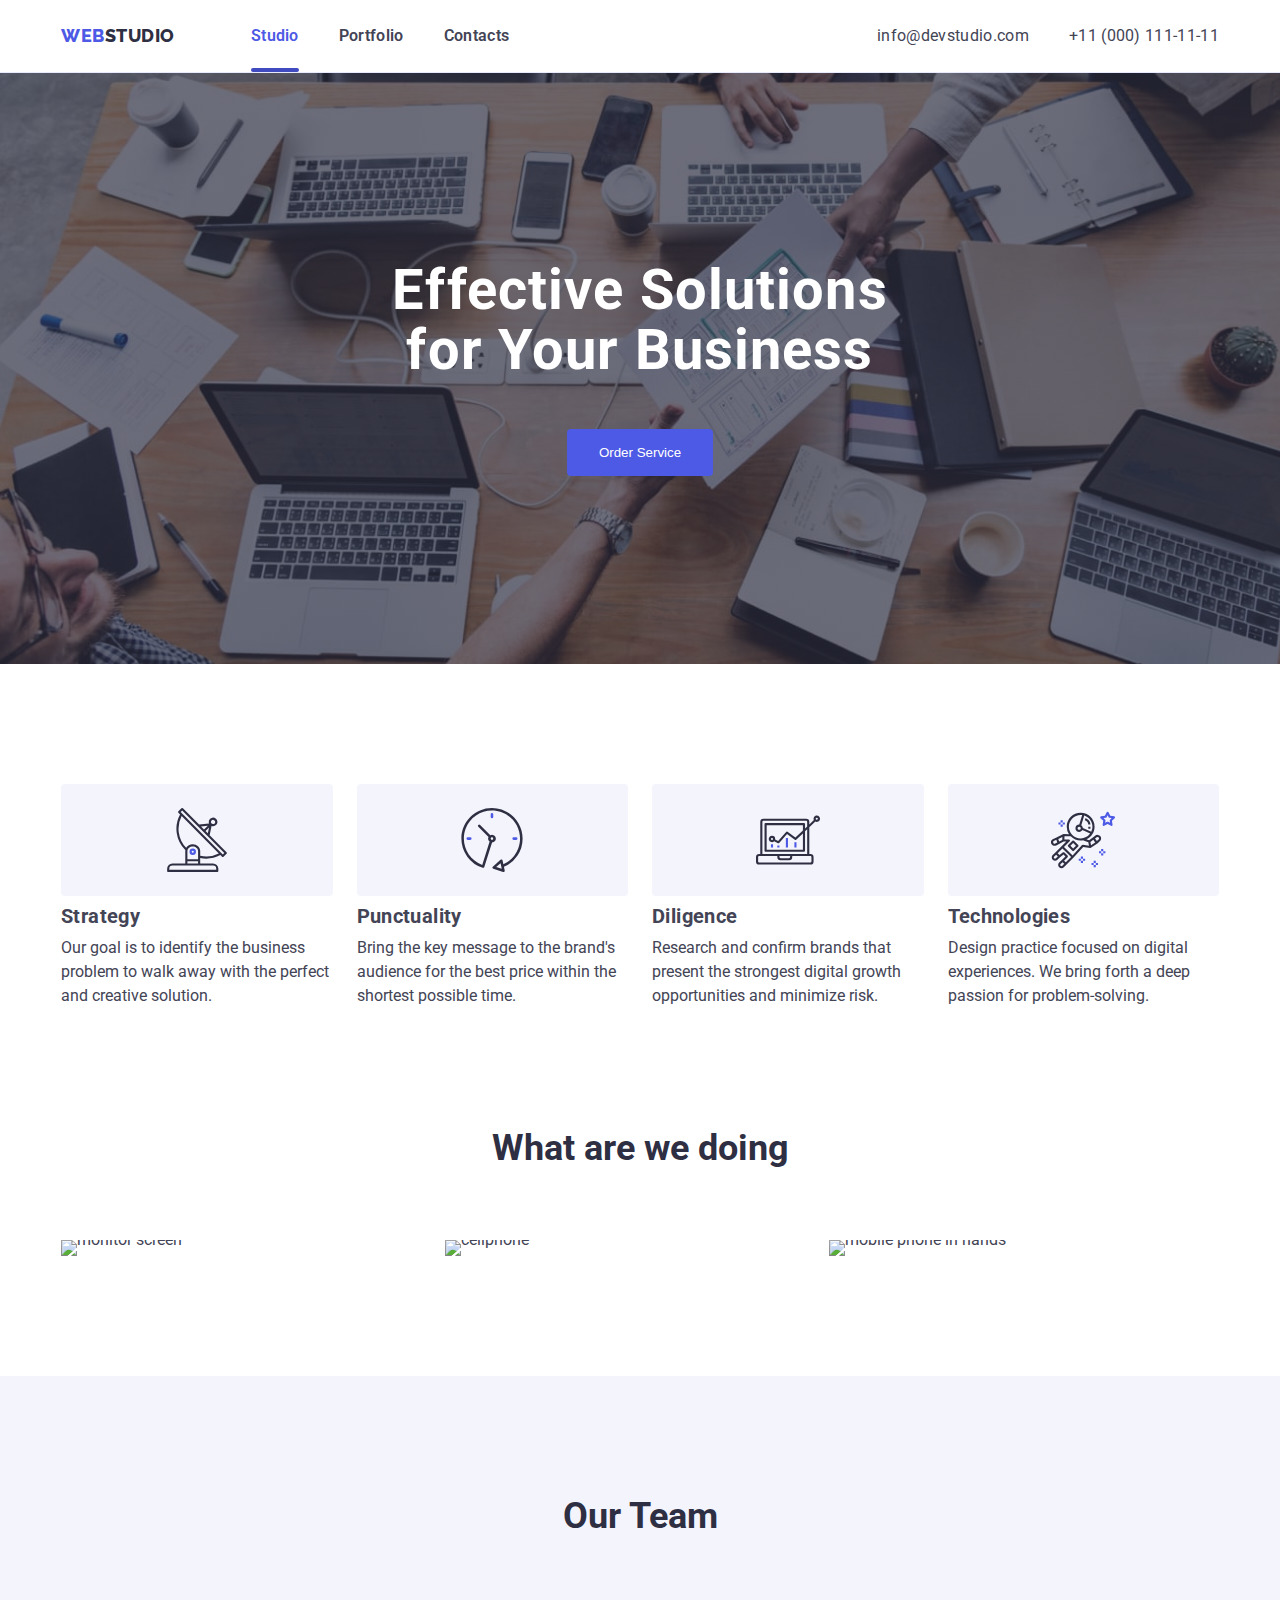
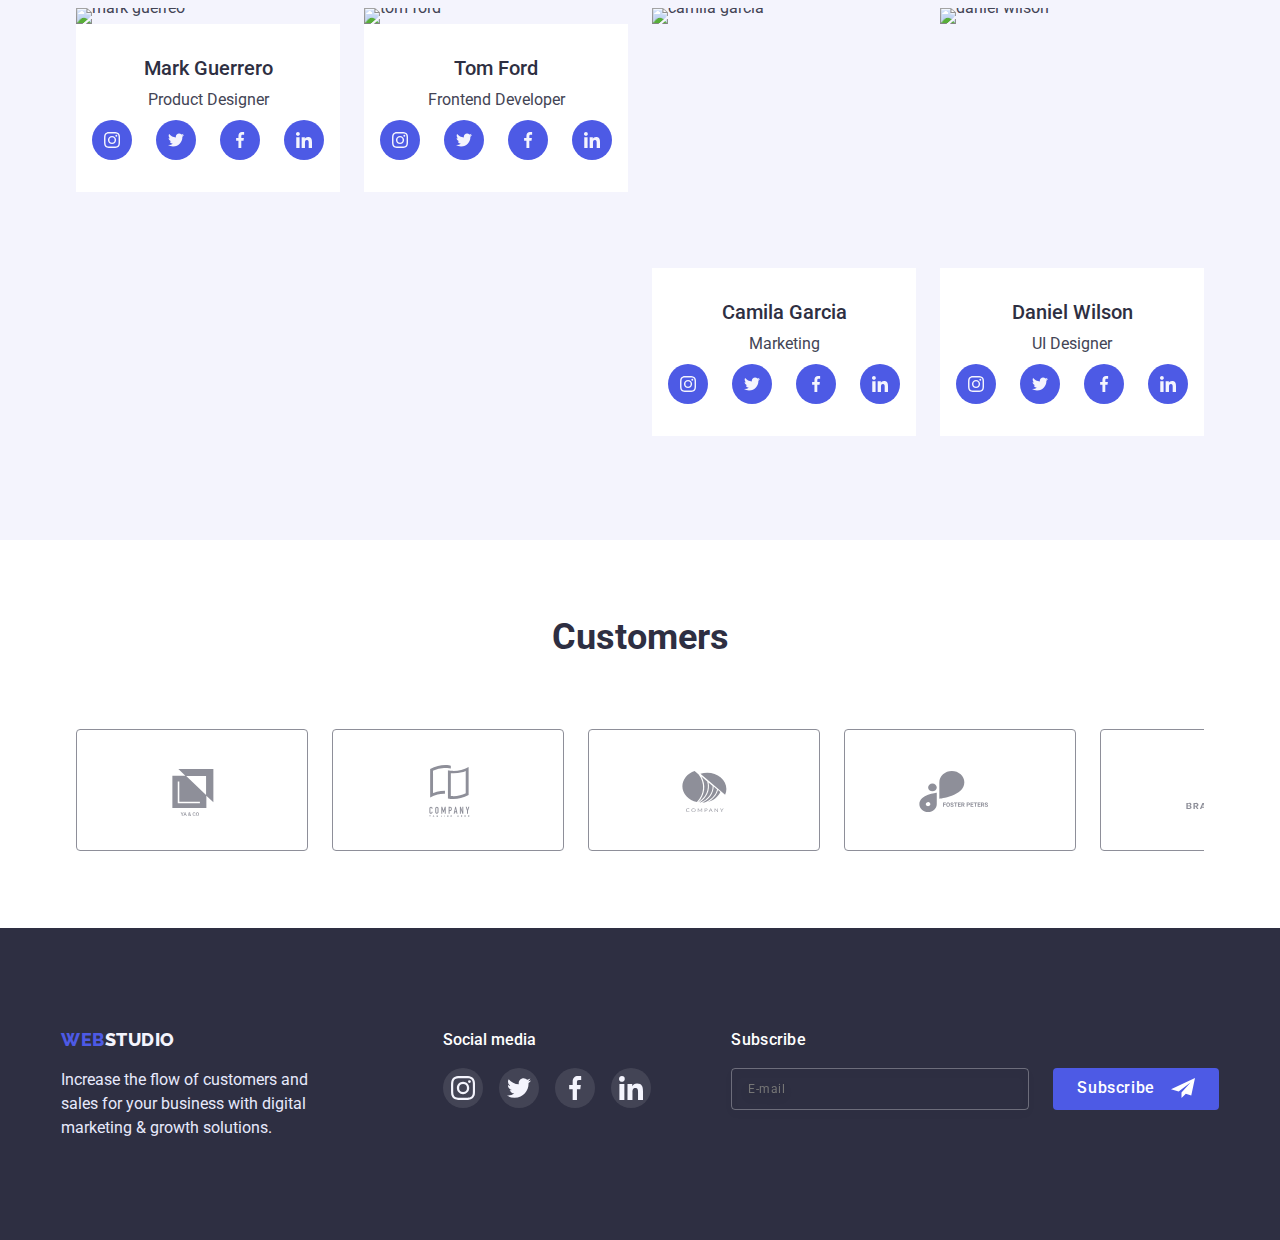
==== index.html @ 22626a11 "update" ====
<!DOCTYPE html>
<html lang="en">
  <head>
    <meta charset="UTF-8" />
    <meta http-equiv="X-UA-Compatible" content="IE=edge" />
    <meta name="viewport" content="width=device-width, initial-scale=1.0" />
    <title>WebStudio</title>
    <link rel="preconnect" href="https://fonts.googleapis.com" />
    <link rel="preconnect" href="https://fonts.gstatic.com" crossorigin />
    <link
      href="https://fonts.googleapis.com/css2?family=Raleway:wght@800&family=Roboto:wght@400;500;700;900&display=swap"
      rel="stylesheet"
    />
    <link
      rel="stylesheet"
      href="https://cdnjs.cloudflare.com/ajax/libs/modern-normalize/1.1.0/modern-normalize.min.css"
      integrity="sha512-wpPYUAdjBVSE4KJnH1VR1HeZfpl1ub8YT/NKx4PuQ5NmX2tKuGu6U/JRp5y+Y8XG2tV+wKQpNHVUX03MfMFn9Q=="
      crossorigin="anonymous"
      referrerpolicy="no-referrer"
    />
    <link rel="stylesheet" href="./css/styles.css" />
  </head>
  <!--head-->
  <body>
    <header class="header">
      <div class="container">
        <div class="header-container">
          <!--Logo-->
          <nav class="header-nav">
            <a class="logo" href="./index.html"
              ><span class="web">Web</span><span class="studio">Studio</span></a
            >
            <ul class="social-links">
              <li>
                <a class="social-link current" href="./index.html">Studio</a>
              </li>
              <li>
                <a class="social-link" href="./portfolio.html">Portfolio</a>
              </li>
              <li><a class="social-link" href="#">Contacts</a></li>
            </ul>
          </nav>
          <address>
            <ul class="contacts">
              <li>
                <a class="mail" href="mailto:info@devstudio.com"
                  >info@devstudio.com</a
                >
              </li>
              <li>
                <a class="phone" href="tel:+110001111111"
                  >+11 (000) 111-11-11</a
                >
              </li>
            </ul>
          </address>
        </div>
      </div>
    </header>
    <main>
      <!--Baner-->
      <section class="section-baner">
        <div class="container">
          <h1 class="name">Effective Solutions for Your Business</h1>
          <button data-modal-open class="button" type="button">
            Order Service
          </button>
        </div>
      </section>
      <!--advantages-->
      <section class="section-paragraph">
        <div class="container">
          <h2 hidden class="strategy">Strategy</h2>
          <ul class="title">
            <li class="description-text">
              <div class="paragraph-visual">
                <svg class="paragraph-icon">
                  <use href="./images/icons.svg#icon-antenna"></use>
                </svg>
              </div>
              <h3 class="description">Strategy</h3>
              <p class="text">
                Our goal is to identify the business problem to walk away with
                the perfect and creative solution.
              </p>
            </li>

            <li class="description-text">
              <div class="paragraph-visual">
                <svg class="paragraph-icon">
                  <use href="./images/icons.svg#icon-clock"></use>
                </svg>
              </div>
              <h3 class="description">Punctuality</h3>
              <p class="text">
                Bring the key message to the brand's audience for the best price
                within the shortest possible time.
              </p>
            </li>
            <li class="description-text">
              <div class="paragraph-visual">
                <svg class="paragraph-icon">
                  <use href="./images/icons.svg#icon-diagram"></use>
                </svg>
              </div>
              <h3 class="description">Diligence</h3>
              <p class="text">
                Research and confirm brands that present the strongest digital
                growth opportunities and minimize risk.
              </p>
            </li>
            <li class="description-text">
              <div class="paragraph-visual">
                <svg class="paragraph-icon">
                  <use href="./images/icons.svg#icon-astronaut"></use>
                </svg>
              </div>
              <h3 class="description">Technologies</h3>
              <p class="text">
                Design practice focused on digital experiences. We bring forth a
                deep passion for problem-solving.
              </p>
            </li>
          </ul>
        </div>
      </section>
      <section class="section-devices">
        <div class="container">
          <h2 class="devices">What are we doing</h2>
          <ul class="photo">
            <li class="photo-devices">
              <img
                class="images"
                src="./images/Monitor.jpg"
                alt="monitor screen"
                width="360"
              />
            </li>
            <li class="photo-devices">
              <img
                class="images"
                src="./images/Smartphone.jpg"
                alt="cellphone"
                width="360"
              />
            </li>
            <li class="photo-devices">
              <img
                class="images"
                src="./images/Smartphonescreen.jpg"
                alt="mobile phone in hands"
                width="360"
              />
            </li>
          </ul>
        </div>
      </section>
      <section class="section-team">
        <div class="container">
          <h2 class="main-team">Our Team</h2>
          <ul class="name-team">
            <li class="dream-team">
              <img
                class="images"
                src="./images/employee1.jpg"
                alt="mark guerreo"
                width="264"
              />
              <div class="image-card">
                <h3 class="team">Mark Guerrero</h3>
                <p class="job-title">Product Designer</p>
                <ul class="social-list">
                  <li class="social-item">
                    <a class="social-link-item" href="#">
                      <svg class="social-icon">
                        <use href="./images/icons.svg#icon-instagram"></use>
                      </svg>
                    </a>
                  </li>
                  <li class="social-item">
                    <a class="social-link-item" href="#">
                      <svg class="social-icon">
                        <use href="./images/icons.svg#icon-twitter"></use>
                      </svg>
                    </a>
                  </li>
                  <li class="social-item">
                    <a class="social-link-item" href="#">
                      <svg class="social-icon">
                        <use href="./images/icons.svg#icon-facebook"></use>
                      </svg>
                    </a>
                  </li>
                  <li class="social-item">
                    <a class="social-link-item" href="#">
                      <svg class="social-icon">
                        <use href="./images/icons.svg#icon-linkedin"></use>
                      </svg>
                    </a>
                  </li>
                </ul>
              </div>
            </li>
            <li class="dream-team">
              <img
                class="images"
                src="./images/employee2.jpg"
                alt="tom ford"
                width="264"
              />
              <div class="image-card">
                <h3 class="team">Tom Ford</h3>
                <p class="job-title">Frontend Developer</p>
                <ul class="social-list">
                  <li class="social-item">
                    <a class="social-link-item" href="#">
                      <svg class="social-icon">
                        <use href="./images/icons.svg#icon-instagram"></use>
                      </svg>
                    </a>
                  </li>
                  <li class="social-item">
                    <a class="social-link-item" href="#">
                      <svg class="social-icon">
                        <use href="./images/icons.svg#icon-twitter"></use>
                      </svg>
                    </a>
                  </li>
                  <li class="social-item">
                    <a class="social-link-item" href="#">
                      <svg class="social-icon">
                        <use href="./images/icons.svg#icon-facebook"></use>
                      </svg>
                    </a>
                  </li>
                  <li class="social-item">
                    <a class="social-link-item" href="#">
                      <svg class="social-icon">
                        <use href="./images/icons.svg#icon-linkedin"></use>
                      </svg>
                    </a>
                  </li>
                </ul>
              </div>
            </li>
            <li class="dream-team">
              <img
                class="images"
                src="./images/employee3.jpg"
                alt="camila garcia"
                width="264"
                height="260"
              />
              <div class="image-card">
                <h3 class="team">Camila Garcia</h3>
                <p class="job-title">Marketing</p>
                <ul class="social-list">
                  <li class="social-item">
                    <a class="social-link-item" href="#">
                      <svg class="social-icon">
                        <use href="./images/icons.svg#icon-instagram"></use>
                      </svg>
                    </a>
                  </li>
                  <li class="social-item">
                    <a class="social-link-item" href="#">
                      <svg class="social-icon">
                        <use href="./images/icons.svg#icon-twitter"></use>
                      </svg>
                    </a>
                  </li>
                  <li class="social-item">
                    <a class="social-link-item" href="#">
                      <svg class="social-icon">
                        <use href="./images/icons.svg#icon-facebook"></use>
                      </svg>
                    </a>
                  </li>
                  <li class="social-item">
                    <a class="social-link-item" href="#">
                      <svg class="social-icon">
                        <use href="./images/icons.svg#icon-linkedin"></use>
                      </svg>
                    </a>
                  </li>
                </ul>
              </div>
            </li>
            <li class="dream-team">
              <img
                class="images"
                src="./images/employee4.jpg"
                alt="daniel wilson"
                width="264"
                height="260"
              />
              <div class="image-card">
                <h3 class="team">Daniel Wilson</h3>
                <p class="job-title">UI Designer</p>
                <ul class="social-list">
                  <li class="social-item">
                    <a class="social-link-item" href="#">
                      <svg class="social-icon">
                        <use href="./images/icons.svg#icon-instagram"></use>
                      </svg>
                    </a>
                  </li>
                  <li class="social-item">
                    <a class="social-link-item" href="#">
                      <svg class="social-icon">
                        <use href="./images/icons.svg#icon-twitter"></use>
                      </svg>
                    </a>
                  </li>
                  <li class="social-item">
                    <a class="social-link-item" href="#">
                      <svg class="social-icon">
                        <use href="./images/icons.svg#icon-facebook"></use>
                      </svg>
                    </a>
                  </li>
                  <li class="social-item">
                    <a class="social-link-item" href="#">
                      <svg class="social-icon">
                        <use href="./images/icons.svg#icon-linkedin"></use>
                      </svg>
                    </a>
                  </li>
                </ul>
              </div>
            </li>
          </ul>
        </div>
      </section>
      <section class="customers">
        <div class="container">
          <h2 class="main-customers">Customers</h2>
          <ul class="list-customers">
            <li class="our-customers">
              <a class="link-customers" href="#">
                <svg class="icon-customers" width="104" heigth="56">
                  <use href="./images/icons.svg#icon-yaco"></use>
                </svg>
              </a>
            </li>
            <li class="our-customers">
              <a class="link-customers" href="#">
                <svg class="icon-customers" width="104" heigth="56">
                  <use
                    href="./images/icons.svg#icon-tag_line_here_company"
                  ></use>
                </svg>
              </a>
            </li>
            <li class="our-customers">
              <a class="link-customers" href="#">
                <svg class="icon-customers" width="104" heigth="56">
                  <use href="./images/icons.svg#icon-company"></use>
                </svg>
              </a>
            </li>
            <li class="our-customers">
              <a class="link-customers" href="#">
                <svg class="icon-customers" width="104" heigth="56">
                  <use href="./images/icons.svg#icon-foster_peters"></use>
                </svg>
              </a>
            </li>
            <li class="our-customers">
              <a class="link-customers" href="#">
                <svg class="icon-customers" width="104" heigth="56">
                  <use href="./images/icons.svg#icon-brand"></use>
                </svg>
              </a>
            </li>
            <li class="our-customers">
              <a class="link-customers" href="#">
                <svg class="icon-customers" width="104" heigth="56">
                  <use
                    href="./images/icons.svg#icon-tag_line_company"
                    fill="currentControll"
                  ></use>
                </svg>
              </a>
            </li>
          </ul>
        </div>
      </section>
    </main>
    <!--Logo-->
    <footer class="footer">
      <div class="container">
        <ul class="footer-list">
          <li class="footer-item">
            <a class="footer-logo" href="./index.html"
              ><span class="web">Web</span
              ><span class="studio-footer">Studio</span></a
            >
            <p class="text-paragraph">
              Increase the flow of customers and sales for your business with
              digital marketing & growth solutions.
            </p>
          </li>
          <li class="li-number-two">
            <div class="section-two">
              <h3 class="media-title">Social media</h3>
              <ul class="media-list">
                <li class="media-item">
                  <a class="media-link" href="#">
                    <svg class="media-icon">
                      <use href="./images/icons.svg#icon-instagram"></use>
                    </svg>
                  </a>
                </li>
                <li class="media-item">
                  <a class="media-link" href="#">
                    <svg class="media-icon">
                      <use href="./images/icons.svg#icon-twitter"></use>
                    </svg>
                  </a>
                </li>
                <li class="media-item">
                  <a class="media-link" href="#">
                    <svg class="media-icon">
                      <use href="./images/icons.svg#icon-facebook"></use>
                    </svg>
                  </a>
                </li>
                <li class="media-item">
                  <a class="media-link" href="#">
                    <svg class="media-icon">
                      <use href="./images/icons.svg#icon-linkedin"></use>
                    </svg>
                  </a>
                </li>
              </ul>
            </div>
          </li>
          <li class="foooter-li-three">
            <div class="form-div-one">
              <form class="form-footer">
                <h3 class="subscribe-title">Subscribe</h3>
                <div class="form-div-two">
                  <label class="label-sub">
                    <input
                      type="email"
                      name="email"
                      autocomplete="on"
                      placeholder="E-mail"
                    />
                  </label>
                  <button class="button-footer" type="submit">
                    <span class="button-subscribe">Subscribe</span>
                    <svg class="button-icon" width="24" height="24">
                      <use href="./images/icons.svg#icon-subscribe"></use>
                    </svg>
                  </button>
                </div>
              </form>
            </div>
          </li>
        </ul>
      </div>
    </footer>
    <div class="backdrop is-hidden" data-modal>
      <div class="modal">
        <h2 class="modal-title">
          Leave your contacts and we will call you back
        </h2>
        <button data-modal-close type="button" class="modal-close-btn">
          <svg class="modal-close-icon">
            <use href="./images/icons.svg#icon-close_black"></use>
          </svg>
        </button>
        <form class="modal-form">
          <label class="modal-label">
            <p class="user-name form-p">Name</p>
            <div class="icon-div">
              <svg class="svg-icon">
                <use href="./images/icons.svg#icon-person-black-18dp-1"></use>
              </svg>
              <input
                class="modal-input"
                type="text"
                name="user-name"
                required
              />
            </div>
          </label>
          <label class="modal-label">
            <p class="user-phone form-p">Phone</p>
            <div class="icon-div">
              <svg class="svg-icon">
                <use href="./images/icons.svg#icon-phone-black-18dp-1"></use>
              </svg>
              <input type="tel" name="user-phone" required />
            </div>
          </label>
          <label class="modal-label">
            <p class="user-email form-p">Email</p>
            <div class="icon-div">
              <svg class="svg-icon">
                <use href="./images/icons.svg#icon-email-black-18dp-1"></use>
              </svg>
              <input type="email" name="user-email" required />
            </div>
          </label>
          <label class="modal-label label-comment">
            <p class="user-comment form-p">Comment</p>
            <textarea
              class="text-comment"
              name="user_comment"
              placeholder="Text input"
            ></textarea>
          </label>
          <label class="label-checkbox">
            <input type="checkbox" class="checkbox" required />
            <p class="checkbox-paragraph form-p">
              I accept the terms and conditions of the
              <a href="#" class="privacy-link">Privacy Policy</a>
            </p>
          </label>
          <button type="submit" class="button-send">Send</button>
        </form>
      </div>
    </div>
    <script src="https://unpkg.com/aos@2.3.1/dist/aos.js"></script>
    <script
      defer
      src="https://cdnjs.cloudflare.com/ajax/libs/body-scroll-lock/3.1.5/bodyScrollLock.min.js"
      integrity="sha512-HowizSDbQl7UPEAsPnvJHlQsnBmU2YMrv7KkTBulTLEGz9chfBoWYyZJL+MUO6p/yBuuMO/8jI7O29YRZ2uBlA=="
      crossorigin="anonymous"
    ></script>
    <script src="./js/modal.js"></script>
    <script src="./js/mobile-menu.js"></script>
  </body>
</html>
---- css/styles.css ----
*,
*::before,
*::after {
    padding: 0;
    margin: 0;
    /*box-sizing: border-box;*/
}
:root{
    --text-color:#434455;
    --brand-color:#4D5AE5;
    --back-color:#404BBF;
    --light-color:#F4F4FD;
    --fone-color:#E7E9FC;
    --dark-color:#2E2F42;
    --basic-color:#434455;
    --gen-color:#FFFFFF;
    --border-color:#E7E9FC;
    --footer-hover-color:#31D0AA;
    --middle-color:#FCFCFC;
    --middle-white-color:#E7E9FC;
    --grey-color:#8E8F99;
    --animation-timing-function: cubic-bezier(0.4, 0, 0.2, 1);
}
body{
    font-family: Roboto, sans-serif;
    font-size: 16px;
    font-weight: 400;
    color: var(--basic-color);
    line-height: 0; 
}
p,
h1,
h2,
h3 {
    margin-top: 0;
    margin-bottom: 0;
}

@media screen and (min-width: 320px) {
html,
.header,
.footer,
.container,
.section,
.backdrop,
.customers {
    overflow-x: hidden;
}
}

@media screen and (max-width: 767px) {
.header {
    padding: 24px 16px;
}
}
.container-p{
max-width: 1158px;
margin: auto;
}
.container{
    max-width: 1158px;
    padding: 0 15px;
    margin: 0 auto;
}
@media screen and (min-width: 428px) {
    .container {
        width: 396px;
    }  
}
@media screen and (min-width: 768px) {
    .container {
        width: 768px;
    }
}
@media screen and (min-width: 1200px) {
    .container {
        width: 100%;
        max-width: 1158px;
    }
}

@media screen and (max-width: 767px) {
.header-nav {
        display: flex;
        justify-content: space-between;
        align-items: center;
    }
}


.section{
    padding-top: 120px;
    padding-bottom: 120PX;
}
img {
    display: block;
    max-width: 100%;
    height: auto;
}
.web{
    color:var(--brand-color);
    font-family: 'Raleway';
    font-style: normal;
    font-weight: 800;
    font-size: 18px;
    line-height: 1.333;
}
.studio{
    color: var(--dark-color);
    font-family: 'Raleway';
    font-style: normal;
    font-weight: 800;
    font-size: 18px;
    line-height: 1.333;
}

.logo{
    color: var(--basic-color);
    text-decoration: none;
    font-family: 'Raleway', sans-serif;
    font-weight: 800;
    font-size: 18px;
    line-height: 1.33;
    letter-spacing: 0.03em;
    text-transform: uppercase;
}

.head-link{
    text-decoration: none;
    color: var(--text-color);
    justify-content: center;
    text-decoration: none;
    font-weight: 600;
    font-size: 16px;
    line-height: 1.5;
    letter-spacing: 0.02em;
    padding-top: 24px;
    padding-bottom: 24px;
    display: block;
}
.social-links .head-link.current{
    color: var(--brand-color);
    text-decoration: none;
}
.social-links {
    color: var(--dark-color);
    font-family: inherit;
    font-style: normal;
    font-weight: 500;
    font-size: 16px;
    line-height: 1.5;

}
.current{
position: relative;
}
.current::after {
    position: absolute;
    left: 0;
    bottom: 0;
    content: "";
    display: block;
    width: 100%;
    height: 4px;
    background-color: var(--back-color);
    bottom: 0;
    border-radius: 2px;
    transition: opacity 250ms var(--animation-timing-function);
}

.item{
    flex-basis: calc((100% - 3 * 40px) / 3);
}
.social-links {
    display: flex;
    list-style-type: none;
    justify-content: space-between;
    gap: 40px;
    margin-left: 76px;
}
.social-links a:hover,
.social-links a:focus{
    color: var(--brand-color);
}

.contacts{
    list-style-type: none;
    display: flex;
    gap: 40px;
    align-items: center;
    padding-inline-start: 0;
}

.mail{
    color:var(--text-color);
    text-decoration: none;
    font-family: inherit;
    font-style: normal;
    font-weight: 400;
    font-size: 16px;
    line-height: 1.5;
    letter-spacing: 0.02em;
    padding-top: 24px;
    padding-bottom: 24px;
    display: block;
    transition-property: color;
    transition-duration: 250ms;
    transition-timing-function: cubic-bezier(0.4, 0, 0.2, 1);
}
.mail:hover,
.mail:focus {
    color: var(--brand-color);
}
.phone{
    color: var(--text-color);
    text-decoration: none;
    font-family: inherit;
    font-style: normal;
    font-weight: 400;
    font-size: 16px;
    line-height: 1.5;
    letter-spacing: 0.02em;
    padding-top: 24px;
    padding-bottom: 24px;
    display: block;
    transition-property: color;
    transition-duration: 250ms;
    transition-timing-function: cubic-bezier(0.4, 0, 0.2, 1);
}
.phone:hover,
.phone:focus{
    color: var(--brand-color);
}
         
.section-baner{
    /* height: 600px;
    max-width: 1440px; */
    width: 100%;
    max-width: 428px;
        max-height: 432px;
        padding: 112px 0;
    margin-left: auto;
    margin-right: auto;
    /* padding-top: 188px;
    padding-bottom: 188px; */
    text-align: center;
    background-image: linear-gradient(to right,
            rgba(46, 47, 66, 0.7),
            rgba(46, 47, 66, 0.7)), url(../images/hero_section_image.jpg);
    background-repeat: no-repeat;
    background-position: center;
    background-color: var(--dark-color); 
}

@media (min-device-pixel-ratio: 2),
(-webkit-min-device-pixel-ratio: 2),
(min-resolution: 192dpi),
(min-resolution: 2dppx) {
    .section-baner {
        background: linear-gradient(to right, rgba(46, 47, 66, 0.7), rgba(46, 47, 66, 0.7)), url(../images/mobile-bg@2x.jpg);
        background-position: center;
        background-repeat: no-repeat;
        background-size: cover;
    }
}

@media (min-width: 768px) and (max-width: 1199px) {
    .section-baner {
        background: linear-gradient(to right, rgba(46, 47, 66, 0.7), rgba(46, 47, 66, 0.7)), url(../images/tablet-bg.jpg);
        background-position: center;
        /* background-repeat: no-repeat;
            background-size: cover; */
        max-width: 768px;
        max-height: 436px;
        padding-top: 112px;
        padding-bottom: 108px;
    }
}

@media (min-width: 768px) and (max-width: 1199px) and (min-device-pixel-ratio: 2),
(min-width: 768px) and (max-width: 1199px) and (-webkit-min-device-pixel-ratio: 2),
(min-width: 768px) and (max-width: 1199px) and (min-resolution: 192dpi),
(min-width: 768px) and (max-width: 1199px) and (min-resolution: 2dppx) {
    .section-baner {
        background: linear-gradient(to right, rgba(46, 47, 66, 0.7), rgba(46, 47, 66, 0.7)), url(../images/tablet-bg@2x.jpg);
        background-position: center;
        background-repeat: no-repeat;
        background-size: cover;
    }
}

@media (min-width: 1200px) {
    .section-baner {
        background: linear-gradient(to right, rgba(46, 47, 66, 0.7), rgba(46, 47, 66, 0.7)), url(../images/hero_section_image.jpg);
        /* background-position: center;
        background-repeat: no-repeat; */
        background-size: cover;
        max-width: 1440px;
        max-height: 600px;
        padding-top: 188px;
        padding-bottom: 188px;
    }
}

@media (min-width: 1200px) and (min-device-pixel-ratio: 2),
(min-width: 1200px) and (-webkit-min-device-pixel-ratio: 2),
(min-width: 1200px) and (min-resolution: 192dpi),
(min-width: 1200px) and (min-resolution: 2dppx) {
    .section-baner{
        background: linear-gradient(to right, rgba(46, 47, 66, 0.7), rgba(46, 47, 66, 0.7)), url(../images/desktop-bg@2x.jpg);
        background-position: center;
        background-repeat: no-repeat;
        background-size: cover;
    }
}

/* ---------- section-devices, services, customers sections--- */
.section-devices {
    padding-top: 0;
}

.section-devices .devices,
.section-team .main-team,
.customers .main-customers {
    margin-bottom: 72px;
}

.images,
.photo,
img.worke-xample {
    display: block;
}

/*-------ADVANTAGES--------- */
.title .description {
    margin-bottom: 8px;
    font-size: 36px;
}

.title .text {
    font-size: 16px;
}

@media screen and (max-width: 767px) {
    .section-paragraph .container {
        padding-right: 16px;
        padding-left: 16px;
    }
    
        .title .description-text:not(:last-child) {
        margin-bottom: 72px;
    }

    .title .description {
        text-align: center;
        margin-right: auto;
        margin-left: auto;
    }
}
@media screen and (max-width: 1999px) {
    .title .paragraph-visual {
        display: none;
    }
    
}

@media screen and (min-width: 768px) {
    .section-paragraph .container {
        padding-right: 15px;
        padding-left: 15px;

    }

    .title {
        display: flex;
        flex-wrap: wrap;
        gap: 72px 24px;
    }

    .photo {
        display: flex;
        flex-wrap: wrap;

    }

 
    .title .description-text {
        flex-basis: calc((100% - 24px)/2);
    }
}

@media screen and (min-width: 1200px) {

    .title .description-text {
        flex-basis: calc((100% - 24px*3)/4);
        /* 264px; */
    }

    .title {
        display: flex;
        flex-wrap: nowrap;
        gap: 24px;
    }

    .title .paragraph-visual {
        display: flex;
        height: 112px;
        background-color: var(--light-color);
        margin-bottom: 8px;
        color: var(--dark-color);
        align-items: center;
        justify-content: center;
    }

    /* .advantages-list .item:not(:last-child) {
        margin-right: 24px;
    } */
    .title .description {
        font-size: 20px;
    }

    .title {
        gap: 24px;
    }
}

@media screen and (max-width: 1199px) {
    .section-devices {
        display: none;
    }
}

/* .name{
    color:var(--gen-color) ;
    font-family: inherit;
    font-weight: 700;
    font-size: 56px;
    line-height: 1.2;
    max-width: 496px;
    margin: 0 auto 48px;
    letter-spacing: 0.02em;
} */

.name {
    color: var(--gen-color);
    font-family: inherit;
    font-weight: 700;
    font-size: 36px;
    line-height: 1.07;
    letter-spacing: 0.02em;
    margin-bottom: 72px;
    margin-left: auto;
    margin-right: auto;
}

.button{
    color: var(--gen-color);
    cursor: pointer;
    background-color:var(--brand-color) ;
    border-radius: 4px;
    display: flex;
    align-items: flex-start;
    padding: 16px 32px;
    margin: auto;
    border: none;
    transition-property: background-color;
    transition-duration: 250ms;
    transition-timing-function: cubic-bezier(0.4, 0, 0.2, 1);
}
.button:hover{
    background-color: var(--back-color);
}
.button:active{
    box-shadow: 0px 4px 4px rgba(0, 0, 0, 0.15);
}
.sextion-text{
background-color: var(--basic-color);
}
/* .strategy{
    position: absolute;
    white-space: nowrap;
    width: 1px;
    height: 1px;
    overflow: hidden;
    border: 0;
    padding: 0;
    clip: rect(0 0 0 0);
    clip-path: inset(50%);
    margin: 1px;
} */
.strategy{
    font-size: 36px;
        line-height: 1.11;
        color: var(--text-color);
        text-transform: capitalize;
        text-align: center;
        letter-spacing: 0.02em;
}
.title{
    list-style: none;
    ddisplay: flex;
    ggap: 24px;
   
}
.section-paragraph{
    background-color: var(--gen-color);
    padding-top: 120px;
    padding-bottom: 120px;
}
/* .description{
    color:var(--dark-color);
    font-weight: 500;
    font-size: 20px;
    line-height: 1.2;
    margin-bottom: 8px;
} */
.description {
    font-size: 20px;
    color: var(--secondary-text-color);
    line-height: 1.2;
    letter-spacing: 0.02em;
    margin-bottom: 1px;
}
.description-text{
    flex-basis: calc((100% - 72px) / 4 );
    }
.text{
    color: var(--text-color);
    font-weight: 400;
    font-family: 'Roboto';
    font-style: normal;
    font-size: 16px;
    line-height: 1.5;
    height: 72px;    
}



.devices{
    color: var(--dark-color);
    font-weight: 700;
    font-size: 36px;
    line-height: 1.111;
    text-align: center;
    margin-bottom: 120px;
}
.photo{
    list-style: none;
    display: flex;
    gap: 24px;
}

.photo-devices{
    flex-basis:calc ((100% - 3 * 24px ) / 3);
}

.section-team{
    background-color:var(--light-color);
    padding-top: 120px;
    padding-bottom: 120px;

}
.section-devices{
    background-color:var(--gen-color);
    padding-bottom: 120px;
}
.main-team{
    color: var(--dark-color);
    font-weight: 700;
    font-size: 36px;
    line-height: 1.111;
    text-align: center;
}
.name-team{
    list-style: none;
    margin-top: 72px;
    padding-inline-start: 0;
    display: flex;
    gap: 24px;
}
/* .dream-team{
    flex-basis: calc((100% - 3 * 24px) / 4);
} */
.team-link{
    text-decoration: none;
}
.image-card{
    background-color: var(--gen-color);
    padding:32px 16px;
}

.team{
    color: var(--dark-color);
    font-weight: 500;
    font-size: 20px;
    line-height: 1.2;
    text-decoration: none;
    list-style-type: none;
    flex: none;
    order: 0;
    flex-grow: 0;
    text-align: center;
    padding: 0 ;
    margin-bottom: 8px;
}
.dream-team .job-title{
    text-align: center;
}
.job-title{
    color: var(--text-color);
    font-family: inherit;
    font-weight: 400;
    font-size: 16px;
    line-height: 1.5;
}

/* SECTION TEAM */
@media screen and (max-width: 767px) {
    .section-team {
        padding-top: 96px;
        padding-bottom: 128px;
    }

    .section-team .container {
        text-align: center;
    }

    .name-team {
        display: inline-block;
    }

    .name-team .dream-team {
        margin-right: auto;
        margin-left: auto;
    }

    .name-team .dream-team:not(:last-child) {
        margin-bottom: 72px;
    }
}

@media screen and (min-width: 768px) {
    .section-team {
        padding-bottom: 104px;
    }

    .name-team {
        display: flex;
        flex-wrap: wrap;
        justify-content: center;
        gap: 64px 24px;
    }

    .name-team .dream-team {
        overflow: hidden;
    }
}

@media screen and (min-width: 1200px) {
    .name-team {
        display: flex;
        gap: 24px;
    }

    .name-team .dream-team {
        flex-basis: 264px;
    }
}


.footer{
    background-color: var(--dark-color);
    padding-top: 100px;
    padding-bottom: 100px;
}

.footer .footer-logo{
    margin-top: 100px;
    font-family: 'Raleway', sans-serif;
    font-style: normal;
    font-weight: 800;
    font-size: 18px;
    line-height: 1.17;
    letter-spacing: 0.03em;
    text-transform: uppercase;
    text-decoration: none;
}

.web {
    color: var(--brand-color);
    font-family: 'Raleway';
    font-weight: 800;
    font-size: 18px;
    line-height: 1.333;
    text-transform: uppercase;
}

.studio-footer {
    color: var(--light-color);
    font-family: 'Raleway';
    font-weight: 800;
    font-size: 18px;
    line-height: 1.333;
    text-transform: uppercase;
}

.text-paragraph{
    color: var(--fone-color);
    font-family: inherit;
    font-weight: 400;
    font-size: 16px;
    line-height: 1.5;
    display: block;
    margin-top: 16px;
    max-width: 264px;
}
.main-studio{
    background-color: var(--gen-color);
    padding-top: 96px;
    padding-bottom: 120px;
}
.main-button{
   list-style: none;
   display: flex;
   justify-content: center;
}
.buttons-section{
     margin-right: 24px;
}
.main-button .buttons-section:last-child{
    margin-right: 0;
}
.button-all{
    cursor: pointer;
    color: var(--brand-color);
    background-color: var(--light-color);
    font-family: inherit;
    font-weight: 500;
    font-size: 16px;
    line-height: 1.5;
    border: 1px solid var(--light-color);;
    border-radius: 4px;
    padding: 12px 24px;
}
.button-all:hover{
    color: var(--light-color);
    background-color: var(--back-color);
}
.button-all:focus{
    color: var(--light-color);
    background-color: var(--back-color);
}
.button-all:active{
    color: var(--brand-color);
}
.button-all.current-button{
    color: var(--gen-color);
    background-color: var(--brand-color);
}
.button-web{
    cursor: pointer;
    color: var(--brand-color);
    background-color: var(--light-color);
    font-family: inherit;
    font-weight: 500;
    font-size: 16px;
    line-height: 1.5;
    border: 1px solid var(--fone-color);
     border-radius: 4px;
     padding: 12px 24px;
    transition-property: color, background-color;
    transition-duration: 250ms;
    transition-timing-function: cubic-bezier(0.4, 0, 0.2, 1);
}

.button-web:hover,
button-web:focus{
    color: var(--gen-color);
    background-color: var(--brand-color);
}
.list-card{
    list-style: none;
    display: flex;
    column-gap: 24px;
    flex-wrap:wrap;
    row-gap: 48px;
    padding-left: 0px;
    margin-top: 72px;
    text-decoration: none;
}
@media screen and (min-width: 480px) and (max-width:1199px) {
    .list-card {
        display: block;
    }
}
@media screen and (max-width: 767px) {
    .main-button {
            flex-wrap: wrap;
            row-gap: 16px;
            justify-content: left;
            padding-left: 16px;
            margin-bottom: 48px;
        }
        .main-button {
            display: flex;
            column-gap: 24px;
            justify-content: center;
        }
}

@media screen and (max-width: 767px) {
.list-card, .all-list {
     display: flex;
    flex-wrap: wrap;
    gap: 72px 24px;
    justify-content: center;
}
}

@media screen and (min-width: 767px) {
    .main-studio {
        margin-bottom: 0;
        padding-top: 48px;
        padding-bottom: 16px;
    }
}

@media screen and (max-width: 767px) {
    .main-studio {

        margin-bottom: 0;
        padding-top: 48px;

        padding-bottom: 16px;
    }

    .main-button {
        flex-wrap: wrap;
        row-gap: 16px;
        justify-content: left;
        padding-left: 16px;
        margin-bottom: 48px;
    }

    .list-card, .list-item {
        margin-right: auto;
        margin-left: auto;
        margin-bottom: 48px;
        width: 100%;
        max-width: 396px;
        overflow: hidden;
    }

    img.work-example {
        width: 396px;
    }
}

@media screen and (min-width: 768px) {
    .main-studio {
        padding-top: 64px;

        padding-right: 16px;
    }

    .list-card {
        display: flex;
        flex-wrap: wrap;
        gap: 72px 24px;
        justify-content: center;
    }

    .list-card .list-item {
        flex-basis: calc((100% - 24px)/2);
        max-width: 356px;

    }

    img.work-example {
        width: 356px;
    }
}


.list-item{
    flex-basis: calc((100% - 3 * 24px) / 3 );
    border: 1px solid var(--border-color);
    
}
.list-text{
    padding-top: 32px;
    padding-bottom:32px;
   padding-left: 16px;
   padding-right: 16px;
}
.list{
    list-style: none;
    text-decoration: none;
    cursor: pointer;
    transition-property: box-shadow;
    transition-duration: 250ms;
    transition-timing-function: cubic-bezier(0.4, 0, 0.2, 1);
}

.list:hover,
.list:focus {
    box-shadow: 0px 1px 6px rgba(46, 47, 66, 0.08), 0px 1px 1px rgba(46, 47, 66, 0.16), 0px 2px 1px rgba(46, 47, 66, 0.08);
}
.list-portfolio{
    color: var(--dark-color);
    font-family: inherit;
    font-weight: 500;
    font-size: 20px;
    line-height: 1.2;
}
.text-portfolio{
    color: var(--text-color);
    font-family: inherit;
    font-weight: 400;
    font-size: 16px;
    line-height: 1.5;
    margin-top: 8px;
}
.footer-portfolio{
    background-color:var(--dark-color);
    padding-top: 100px;
    padding-bottom: 100px;
}
.footer-logo-studio{
        text-transform: uppercase;
}
 /*FORM FOOTER*/
.form-div-one {
    margin-left: 80px;
}

.subscribe-title {
    font-weight: 500;
    font-size: 16px;
    line-height: 1.5;
    letter-spacing: 0.02em;
    margin-bottom: 16px;
    color: var(--gen-color);

}

.form-div-two {
    display: flex;
}

.form-footer input {
    font-family: "Roboto";
    font-size: 12px;
    line-height: 1.33;
    letter-spacing: 0.04em;
    color: var(--gen-color);
    border: 1px solid rgba(255, 255, 255, 0.3);
    filter: drop-shadow(0px 4px 4px rgba(0, 0, 0, 0.15));
    border-radius: 4px;
    padding: 0 16px 0 16px;
    height: 40px;
    width: 264px;
    background-color: transparent;
    outline: 0;
    transition: border-color 250ms cubic-bezier(0.4, 0, 0.2, 1);
}

.label-sub input:focus {
    border-color: var(--gen-color);
}
.form-footer::placeholder {
    font-family: "Roboto";
    font-style: normal;
    font-weight: 400;
    font-size: 12px;
    line-height: 1.33;
    letter-spacing: 0.04em;
    color: rgba(117, 117, 117, 0.5);
}

.button-footer {
    display: flex;
    padding: 8px 24px;
    border-radius: 4px;
    border: 0;
    cursor: pointer;
    margin-left: 24px;
    background: var(--brand-color);
    transition: background-color 250ms cubic-bezier(0.4, 0, 0.2, 1);
}

.button-footer:focus,
.button-footer:hover {
    background-color: var(--back-color);
}

.button-subscribe {
    font-family: "Roboto";
    font-style: normal;
    font-weight: 500;
    font-size: 16px;
    line-height: 1.5;
    letter-spacing: 0.04em;
    color: var(--gen-color);
    margin-right: 16px;
    padding: 0;
    border: none;
}

.button-icon {
    display: inline-flex;
    align-items: center;
}

.header{
border-bottom: 1px solid var(--border-color);
}
.header-container{
    display: flex;
    align-items: center;
}
.header-nav{
    display: flex;
    align-items: center;
    flex-grow: 1;
    flex-direction: row;
}
.social-link{
    text-decoration: none;
        color: var(--text-color);
        justify-content: center;
        text-decoration: none;
        font-weight: 600;
        font-size: 16px;
        line-height: 1.5;
        letter-spacing: 0.02em;
        padding-top: 24px;
        padding-bottom: 24px;
        display: block;
}

.social-link .social-links{
    color: var(--brand-color);
}
.social-links a:hover,
.social-links a:focus{
    color: var(--brand-color);
}
.social-link.current{
    color: var(--brand-color);
}

/*Socials*/
.social-list{
    display: flex;
    gap: 24px;
    list-style-type: none;
    margin-top: 8px;
}

.social-icon {
    width: 16px;
    height: 16px;
    fill: var(--light-color);
}

.social-link-item:hover {
    background-color: var(--back-color);
}

.social-item{
width: 40px;
height: 40px;
}

.social-link-item{
display: flex;
align-items: center;
justify-content: center;
width: 100%;
height: 100%;
background-color: var(--brand-color);
border-radius: 50%;
transition-property: background-color;
transition-duration: 250ms;
transition-timing-function: cubic-bezier(0.4, 0, 0.2, 1);
}

.dream-team:hover,
.dream-team:focus{
box-shadow: 0px 1px 6px rgba(46, 47, 66, 0.08),
0px 1px 1px rgba(46, 47, 66, 0.16),
0px 2px 1px rgba(46, 47, 66, 0.08);
}

.paragraph-visual{
    display: flex;
    align-items: center;
    justify-content: center;
    height: 112px;
    border-radius: 4px;
    background-color: var(--light-color);
    margin-bottom: 8px;
}

.paragraph-icon {
width: 64px;
height: 64px;
}

/* SECTION CUSTOMERS*/
@media screen and (max-width: 768px) {
    .section {
        padding-top: 77px;
        padding-bottom: 77px;
    
    }
        .list-customers {
            flex-wrap: wrap;
            /* column-gap: 24px; */
            gap: 72px 16px;
            display: flex;
        }
        /* .our-customers {
            flex-basis: calc((100% - 16px) / 2);
        } */
}


@media screen and (min-width: 768px) {
    .customers .container {
        width: 552px;
        padding: 0;
    }

    .list-customers {
        flex-wrap: wrap;
        column-gap: 24px;
        row-gap: 72px;
    }

    .list-customers .our-customers {
        flex-basis: calc((100% - 2*24px)/3);
    }

    .icon-customers {
        width: 104px;
        height: 56px;
    }

    .our-customers .link-customers {
        width: 168px;
        height: 88px;
        padding: 16px 31px;
    }
}

@media screen and (min-width: 1200px) {
    .customers .container {
        width: 1128px;
    }

    .list-customers {
        flex-wrap: nowrap;
        gap: 24px;
    }
}


.customers {
   padding-top: 77px;
   padding-bottom: 77px;
}

.main-customers{
    color: var(--dark-color);
    font-family: 'Roboto';
    font-style: normal;
    font-weight: 700;
    font-size: 36px;
    line-height: 1.111;
    text-align: center;
}

.icon-customers{
    width: 104px;
    height: 56px;
    fill: currentColor;
}


.list-customers{
    list-style-type: none;
    display: flex;
    /* gap: 72px 24px; */
    /* margin-top: 72px; */
    
    
}

.link-customers{
    display: flex;
    align-items: center;
    justify-content: center;
    height: 88px;
    border-radius: 4px;
    color: var(--grey-color);
    border: 1px solid var(--grey-color);
    transition-property: color, border-color;
    transition-duration: 250ms;
    transition-timing-function: cubic-bezier(0.4, 0, 0.2, 1);
    
}

.link-customers:hover{
    color: var(--back-color);
    border: 1px solid var(--back-color)
}
    
.our-customers {
    flex-basis: calc((100% - 16px) / 2);
}
/* .our-customers{
    flex-basis: calc((100% - 5 * 24px) / 6);
} */

.our-customers .list-customers{
    border-radius: 4px;
}



.footer-list{
    display: flex;
    justify-content: flex-start;
    list-style: none;
}
.li-number-two{
    margin-left: 120px;
}
.media-title{
    color: var(--gen-color);
    font-family: 'Roboto';
    font-style: normal;
    font-weight: 500;
    font-size: 16px;
    line-height: 1.5;
    margin-bottom: 16px;
}
.media-list{
    display: flex;
    gap: 16px;
    list-style-type: none;
    justify-content: space-between;
}
.media-icon{
    width: 24px;
    height: 24px;
    fill: var(--light-color);
}

.media-item{
width: 40px;
height: 40px;
list-style: none;
}

.media-link{
    display: flex;
    justify-content: center;
    align-items: center;
    width: 100%;
    height: 100%;
    fill:var(--light-color);
    background-color: rgba(255, 255, 255, 0.1) ;
    border-radius: 50%;
    transition-property: background-color;
    transition-duration: 250ms;
    transition-timing-function: cubic-bezier(0.4, 0, 0.2, 1);
}

.media-link:hover{
 background-color: var(--footer-hover-color);
}

/*MODAL WINDOW*/
.backdrop{
    position: fixed;
    top: 0;
    left: 0;
    width: 100%;
    height: 100%;
    background-color: rgba(0, 0, 0, 0.2);
    transition: opacity var(--animation-timing-function), visibility var(--animation-timing-function);
}
.backdrop.is-hidden{
    opacity: 0;
    visibility: hidden;
    pointer-events: none;
}
.modal{
    position: absolute;
    top: 50%;
    left: 50%;
    transform: translate(-50%, -50%);
    width:408px ;
    height:576px ;
    background-color:var(--middle-color);
    padding: 72px 24px 24px 24px;
}
.modal-close-icon{
    width: 8px;
    height: 8px;
    background: var(--middle-white-color);
    transition-property: background-color;
    transition-duration: 250ms;
    transition-timing-function: cubic-bezier(0.4, 0, 0.2, 1);
}

.modal-close-btn{
    position: absolute;
    top: 24px;
    right: 24px;
    display: flex;
    justify-content: center;
    align-items: center;
    width: 24px;
    height: 24px;
    border-radius: 50%;
    background:var(--middle-white-color);
    border: 1px solid rgba(0, 0, 0, 0.1);
    padding: 0;
    cursor: pointer;
    transition-property: background-color;
    transition-duration: 250ms;
    transition-timing-function: cubic-bezier(0.4, 0, 0.2, 1);
}

.modal-close-btn:hover,
.modal-close-btn:focus{
    background-color: var(--back-color);
    
}
.modal-close-btn:hover .modal-close-icon,
.modal-close-btn:focus .modal-close-icon{
    fill: var(--light-color);
    background-color: var(--back-color);
}

.modal-title {
    font-weight: 500;
    font-size: 16px;
    line-height: 1.5;
    text-align: center;
    letter-spacing: 0.02em;
    color: var(--title-text-color);
}

.modal-form {
    display: flex;
    flex-direction: column;
}
.modal-input {
    width: 100%;
    height: 40px;
    border-radius: 4px;
    padding-left: 38px;
}

.form-p {
    font-family: 'Roboto';
    font-style: normal;
    font-weight: 400;
    font-size: 12px;
    line-height: 1.166;
    color: rgba(142, 143, 153, 1);;
    margin-top: 8px;
    margin-bottom: 4px;
}

.icon-div {
    position: relative;
}

.user-name {
    line-height: 1.33;
    letter-spacing: 0.04em;
}


.modal-label input {
    font-family: 'Roboto';
    color: var(--text-color);
    font-size: 12px;
    line-height: 1.33;
    letter-spacing: 0.04em;
    width: 100%;
    height: 40px;
    padding: 0 16px 0 38px;
    border: 1px solid rgba(33, 33, 33, 0.2);
    border-radius: 4px;
    transition: border-color 250ms cubic-bezier(0.4, 0, 0.2, 1);
}

.icon-div:focus-within {
    fill: var(--brand-color);
}

.modal-label input:focus {
    border-color: var(--brand-color) ;
    outline: 0;
}

.svg-icon {
    display: block;
    position: absolute;
    top: 50%;
    left: 19px;
    transform: translate(0, -50%);
    transition: fill 250ms cubic-bezier(0.4, 0, 0.2, 1);
    width: 18px;
    height: 24px;
}

.text-comment {
    resize: none;
    font-family: 'Roboto';
    font-style: normal;
    font-weight: 400;
    font-size: 12px;
    line-height: 1.33;
    letter-spacing: 0.04em;
    color: var(--basic-color);
    width: 100%;
    height: 120px;
    padding: 8px 16px;
    border: 1px solid rgba(33, 33, 33, 0.2);
    border-radius: 4px;
    transition: border-color 250ms cubic-bezier(0.4, 0, 0.2, 1);
}
.text-comment:focus-within {
outline: 0;
border-color: var(--brand-color);
}

.text-comment::placeholder {
    font-family: 'Roboto';
    font-style: normal;
    font-weight: 400;
    font-size: 12px;
    line-height: 1.3;
    letter-spacing: 0.04em;
    color: rgba(117, 117, 117, 0.5);
}

.label-checkbox {
    display: flex;
    align-items: center;
    margin: 16px 0 24px 0;
    cursor: pointer;
}

.checkbox-paragraph {
    line-height: 1.33;
    letter-spacing: 0.04em;
    margin: 0 0 0 8px;
}

.checkbox {
    appearance: none;
    width: 16px;
    height: 16px;
    border: 1.25px solid var(--text-color);
    border-radius: 2px;
    cursor: pointer;
    transition: border-color 250ms cubic-bezier(0.4, 0, 0.2, 1);
}

.checkbox:focus {
    outline: 0;
    border-color: var(--brand-color);
}

.checkbox:checked {
    background-image: url(../images/checkbox.svg);
    border: none;
    width: 16px;
    height: 16px;
}

.privacy-link {
    color: var(--brand-color);
    transition: border 250ms cubic-bezier(0.4, 0, 0.2, 1);
}

.privacy-link:focus {
    outline: 0;
    border: 1px solid var(--brand-color);
    border-radius: 2px;
}
.button-send {
    color: var(--gen-color);
    cursor: pointer;
    width: 169px;
    height: 56px;
    justify-content: center;
    background-color: var(--brand-color);
    border-radius: 4px;
    align-items: flex-start;
    padding: 16px 32px;
    margin: auto;
    border: none;
    transition-property: background-color;
    transition-duration: 250ms;
    transition-timing-function: cubic-bezier(0.4, 0, 0.2, 1);
}

.button-send:hover {
    background-color: var(--back-color);
}


.overlay{
    position: absolute;
    top: 0;
    left: 0;
    width: 100%;
    height: 100%;
    font-size: 15px;
    color: rgb(255, 255, 255);
    background-color:var(--brand-color);
    padding: 40px 32px 40px 32px;
    background-blend-mode: soft-light;
    mix-blend-mode: normal;
    transform: translate(0, 101%);
    transition: transform 250ms cubic-bezier(0.4, 0, 0.2, 1);
}

.list:hover .overlay,
.list:focus .overlay{
    transform: translate(0,0);
}
.list{
display: block;
}
.all-list{
position: relative;
overflow: hidden;
}
.overlay-text{
    font-family: 'Roboto';
    font-style: normal;
    font-weight: 400;
    font-size: 16px;
    line-height: 1.5;
    letter-spacing: 0.02em;
    color: var(--light-color);
}


@media screen and (max-width: 767px) {
    .name {
        width: calc(100% - 112px);
        max-width: 318px;
    }
}

@media screen and (min-width: 768px) {
    .name{
        width: 496px;
        font-size: 56px;
        margin-bottom: 40px;
    }
}

@media screen and (min-width: 1200px) {
    .name{

        text-align: center;
        margin: 0 auto 48px auto;
        width: 496px;


    }
}
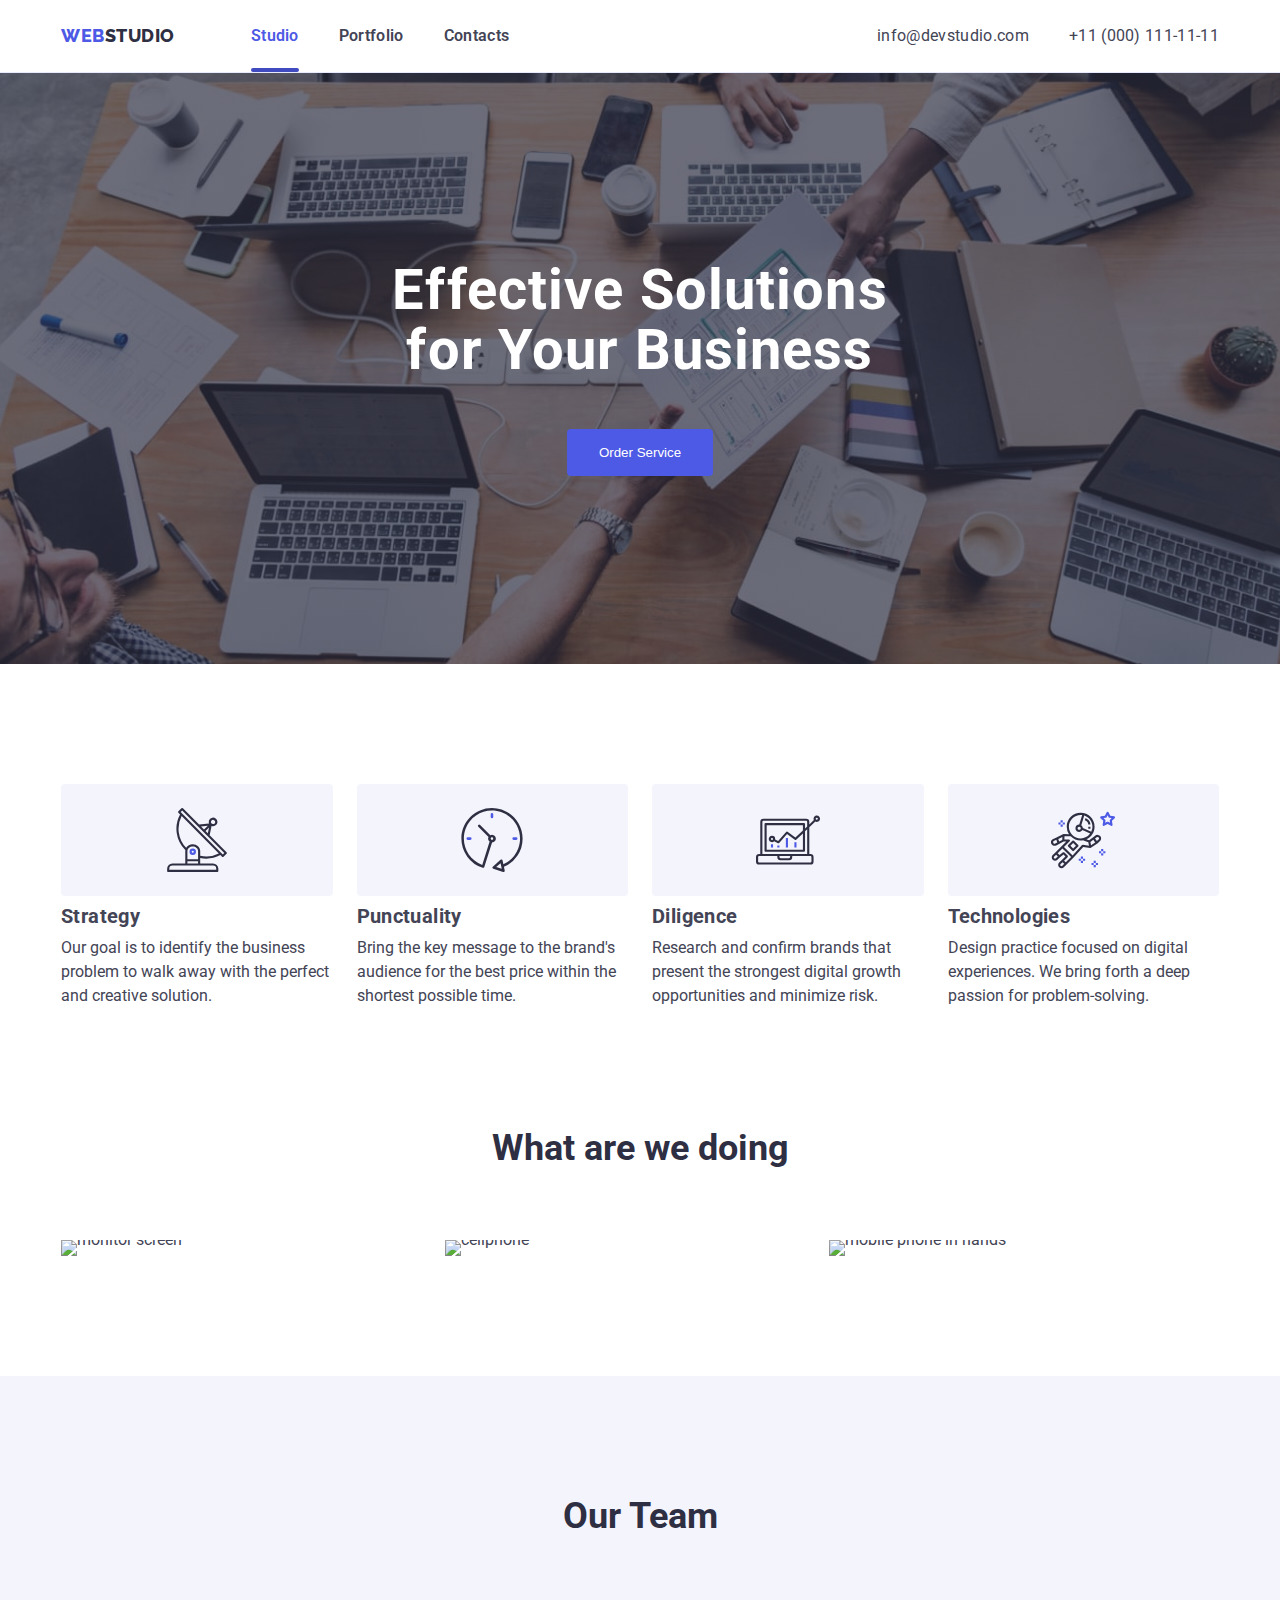
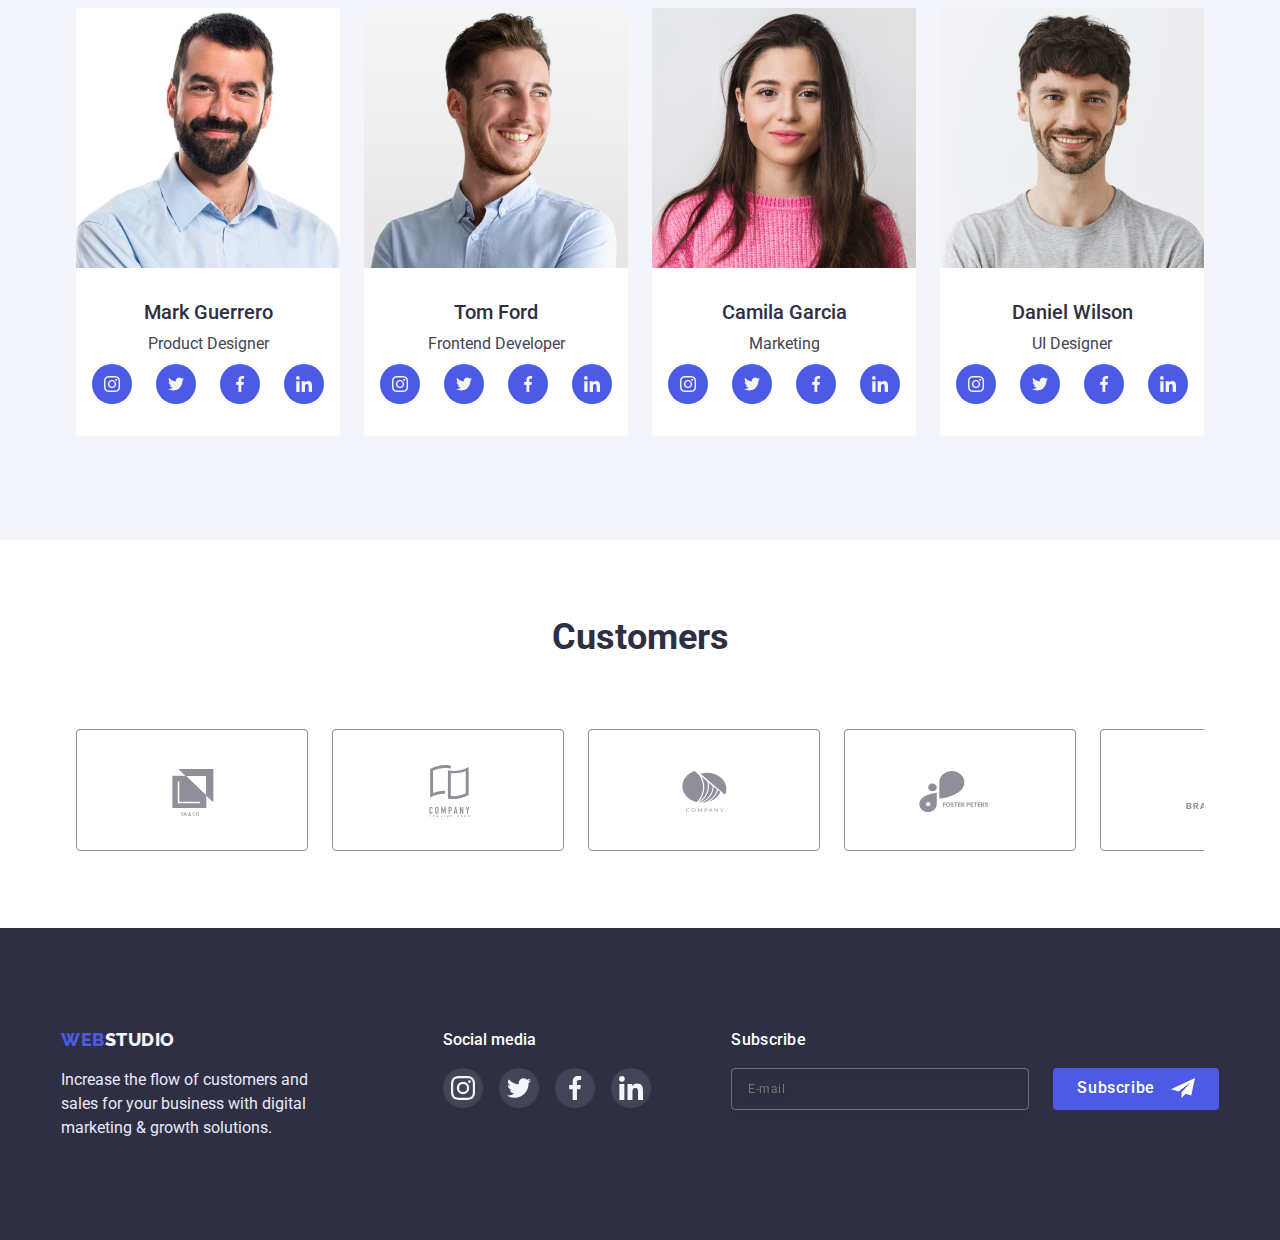
==== commit d53a3d8b: "update" ====
--- a/index.html
+++ b/index.html
@@ -162,6 +162,7 @@
             <li class="dream-team">
               <img
                 class="images"
+                srcset="./images/employee1_2x.jpg"
                 src="./images/employee1.jpg"
                 alt="mark guerreo"
                 width="264"
@@ -204,6 +205,7 @@
             <li class="dream-team">
               <img
                 class="images"
+                srcset="./images/employee2_2x.jpg"
                 src="./images/employee2.jpg"
                 alt="tom ford"
                 width="264"
@@ -246,6 +248,7 @@
             <li class="dream-team">
               <img
                 class="images"
+                srcset="./images/employee3_2x.jpg"
                 src="./images/employee3.jpg"
                 alt="camila garcia"
                 width="264"
@@ -289,6 +292,7 @@
             <li class="dream-team">
               <img
                 class="images"
+                srcset="./images/employee4_2x.jpg"
                 src="./images/employee4.jpg"
                 alt="daniel wilson"
                 width="264"
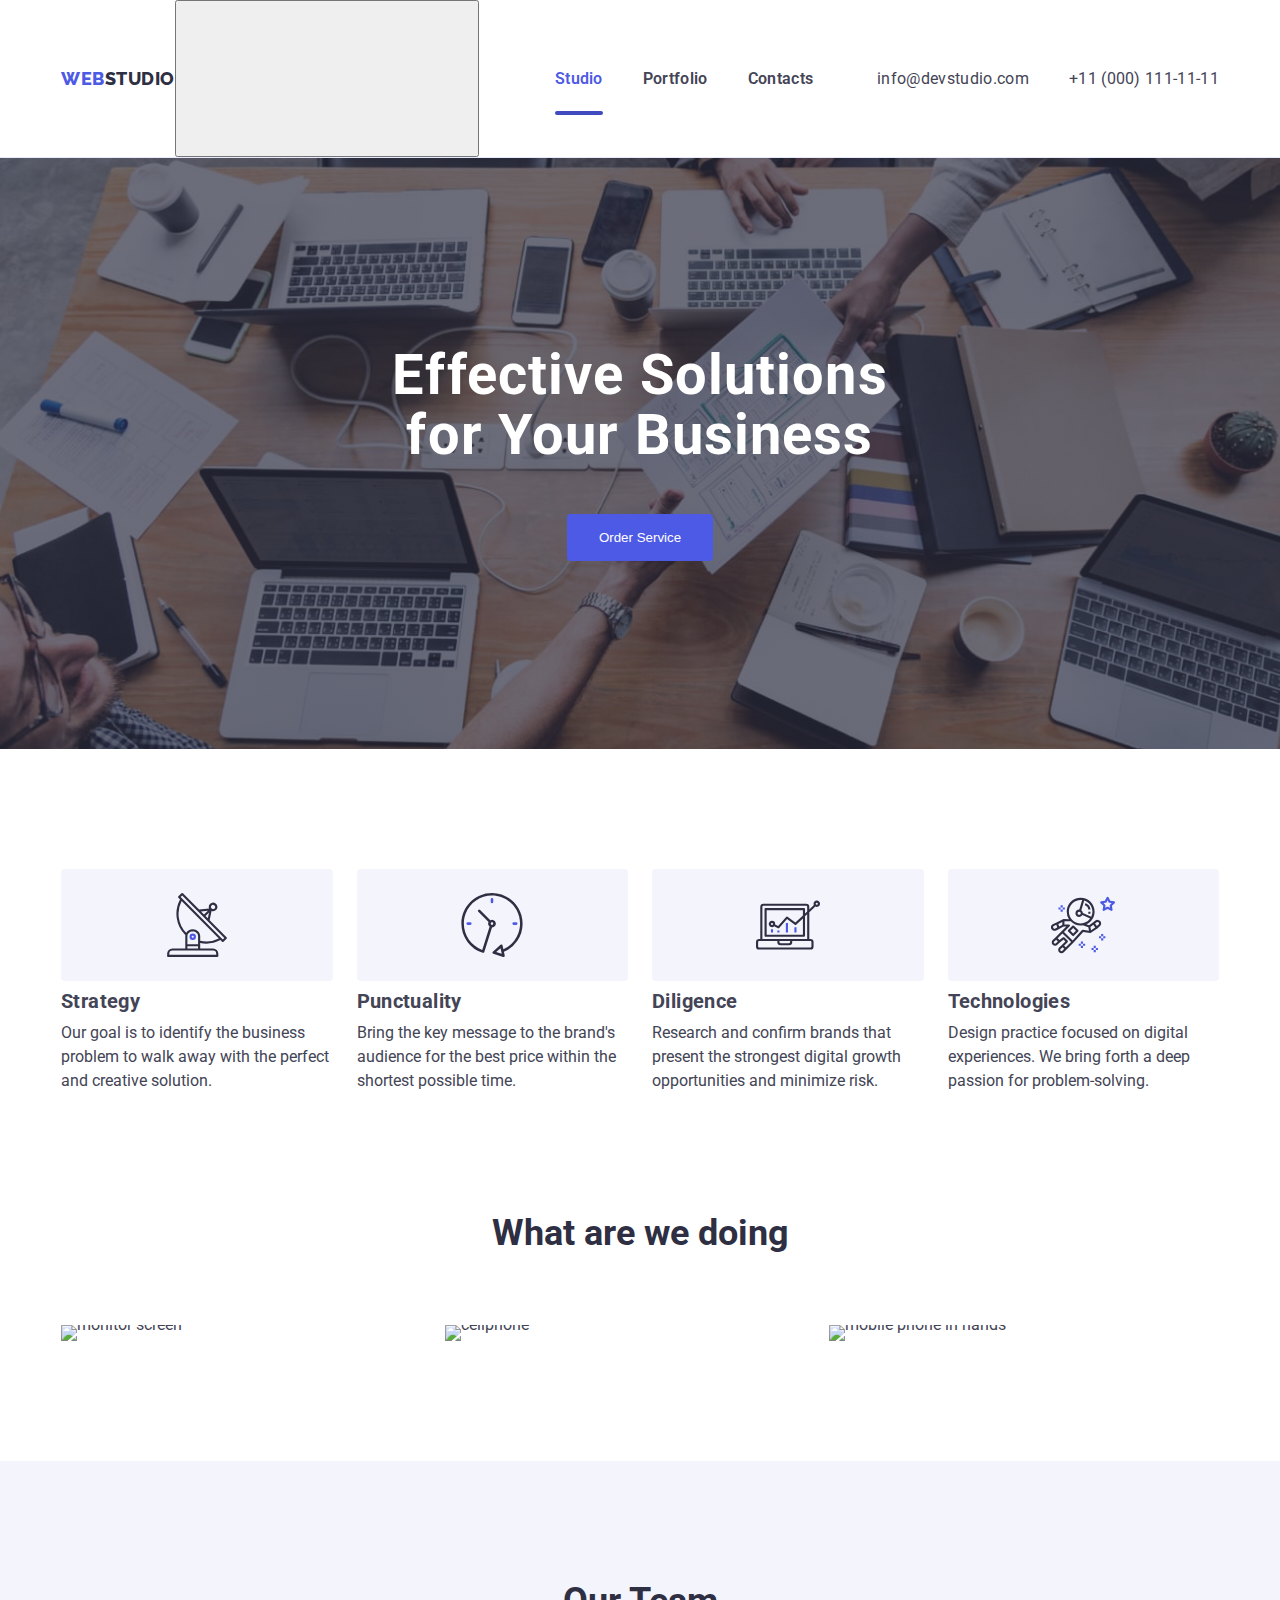
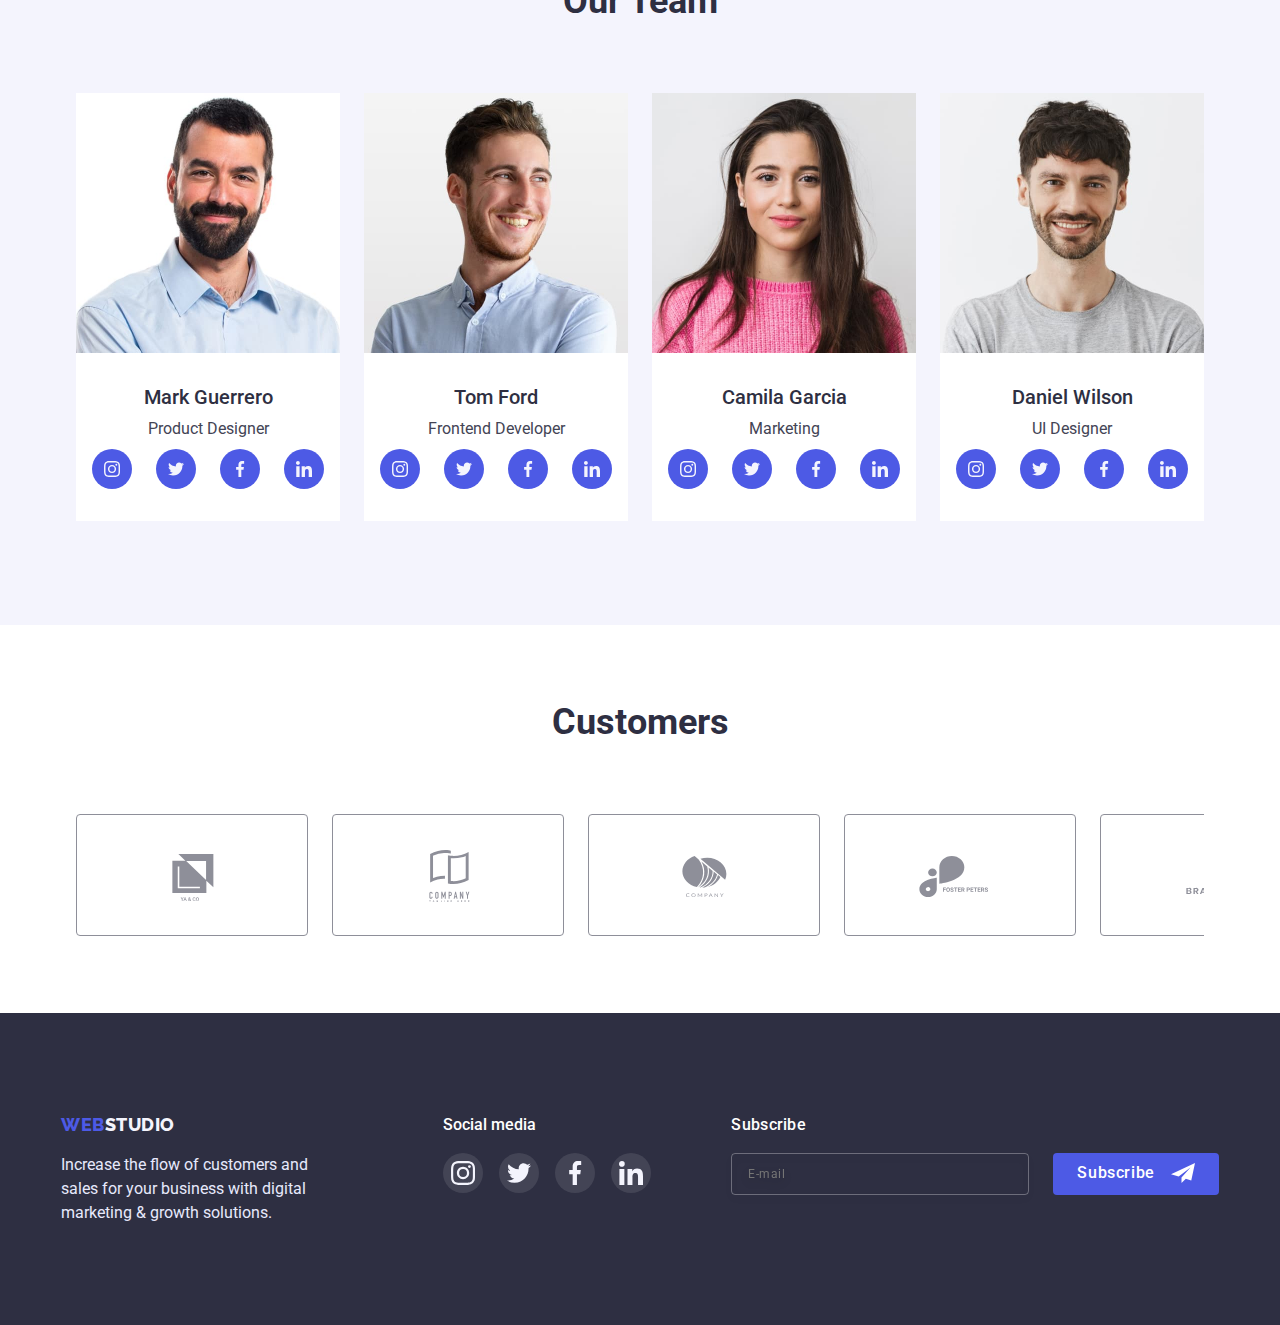
==== commit 0434a125: "update" ====
--- a/index.html
+++ b/index.html
@@ -18,6 +18,7 @@
       crossorigin="anonymous"
       referrerpolicy="no-referrer"
     />
+    <link href="https://unpkg.com/aos@2.3.1/dist/aos.css" rel="stylesheet" />
     <link rel="stylesheet" href="./css/styles.css" />
   </head>
   <!--head-->
@@ -30,6 +31,21 @@
             <a class="logo" href="./index.html"
               ><span class="web">Web</span><span class="studio">Studio</span></a
             >
+
+            <button
+              type="button"
+              class="menu-toggle js-open-menu"
+              aria-expanded="false"
+              aria-controls="mobile-menu"
+            >
+              <svg class="mobile-icon" aria-label="mobile menu switcher">
+                <use
+                  href="./images/icons.svg#icon-burger"
+                  class="icon-menu"
+                ></use>
+              </svg>
+            </button>
+
             <ul class="social-links">
               <li>
                 <a class="social-link current" href="./index.html">Studio</a>
@@ -528,6 +544,70 @@
         </form>
       </div>
     </div>
+    <!-- mobile menu -->
+    <div class="menu-container js-menu-container" id="mobile-menu">
+      <button class="menu-toggle js-close-menu">
+        <svg class="mobile-icon-close">
+          <use href="./images/icons.svg#icon-close_black"></use>
+        </svg>
+      </button>
+      <div class="mobile-nav">
+        <ul class="mobile-menu list">
+          <li class="social-link">
+            <a href="./index.html" class="link">Studio</a>
+          </li>
+          <li class="social-link">
+            <a href="./portfolio.html" class="link">Portfolio</a>
+          </li>
+          <li class="social-link"><a href="" class="link">Contacts</a></li>
+        </ul>
+        <div class="mobile-menu-contacts">
+          <ul class="mobile-auth-nav list">
+            <li class="phone">
+              <a href="tel:+110001111111" class="mobile-tel"
+                >+11 (000) 111-11-11</a
+              >
+            </li>
+            <li class="mail">
+              <a href="mailto:info@devstudio.com" class="mobile-mail"
+                >info@devstudio.com</a
+              >
+            </li>
+          </ul>
+          <ul class="social-list mobile-menu-icons">
+            <li class="social-item">
+              <a href="" class="social-link-item">
+                <svg class="social-icon">
+                  <use href="./images/icons.svg#icon-instagram"></use>
+                </svg>
+              </a>
+            </li>
+            <li class="social-item">
+              <a href="" class="social-link-item">
+                <svg class="social-icon">
+                  <use href="./images/icons.svg#icon-twitter"></use>
+                </svg>
+              </a>
+            </li>
+            <li class="social-item">
+              <a href="" class="social-link-item">
+                <svg class="social-icon">
+                  <use href="./images/icons.svg#icon-facebook"></use>
+                </svg>
+              </a>
+            </li>
+            <li class="social-item">
+              <a href="" class="social-link-item">
+                <svg class="social-icon">
+                  <use href="./images/icons.svg#icon-linkedin"></use>
+                </svg>
+              </a>
+            </li>
+          </ul>
+        </div>
+      </div>
+    </div>
+
     <script src="https://unpkg.com/aos@2.3.1/dist/aos.js"></script>
     <script
       defer
--- a/css/styles.css
+++ b/css/styles.css
@@ -231,7 +231,140 @@
 .phone:focus{
     color: var(--brand-color);
 }
-         
+       
+.header-nav {
+    display: flex;
+    align-items: center;
+}
+ 
+.social-link .link {
+    display: block;
+    color: var(--dark-color);
+    font-weight: 500;
+    font-size: 36px;
+    font-weight: 700;
+    line-height: 1.5;
+    letter-spacing: 0.02em;
+    transition-property: color;
+    transition-duration: 250ms;
+    transition-timing-function: cubic-bezier(0.4, 0, 0.2, 1);
+}
+/* .link {
+    text-decoration: none;
+} */
+.mobile-menu-icons {
+    gap: 56px;
+}
+.mobile-nav {
+    width: 100%;
+    height: 100%;
+    max-width: 428px;
+    max-height: 796px;
+    margin-left: auto;
+    margin-right: auto;
+    display: flex;
+    flex-direction: column;
+    justify-content: space-evenly;
+}
+.mobile-tel {
+    font-size: 36px;
+}
+.mobile-mail {
+    font-size: 20px;
+    color: rgba(67, 68, 85, 1);;
+}
+.mobile-mail, .mobile-tel, .link {
+    text-decoration: none;
+}
+.mobile-menu-contacts {
+    margin-top: auto;
+}
+.mobile-icon-close {
+    display: block;
+    width: 8px;
+    height: 8px;
+    fill: currentColor;
+    margin: 0;
+    position: absolute;
+    top: 50%;
+    left: 50%;
+    transform: translate(-50%, -50%);
+}
+.menu-toggle.js-close-menu {
+    position: absolute;
+    top: 40px;
+    right: 40px;
+    width: 24px;
+    height: 24px;
+    background-color: var(--border-color);
+    color: #000;
+    border: 1px solid rgba(0, 0, 0, 0.1);
+    border-radius: 50%;
+    margin: 0;
+    cursor: pointer;
+    transition-property: color, background-color;
+    transition-duration: 250ms;
+    transition-timing-function: cubic-bezier(0.4, 0, 0.2, 1);
+}
+
+.menu-container.is-open {
+    transform: translateX(0);
+}
+.menu-container {
+    position: fixed;
+    top: 0;
+    left: 0;
+    width: 100%;
+    height: 100%;
+    padding: 80px 50px 40px 40px;
+    background-color: var(--gen-color);
+    z-index: 2;
+    transform: translateX(100%);
+    transition-property: transform;
+    transition-duration: 250ms;
+    transition-timing-function: cubic-bezier(0.4, 0, 0.2, 1);
+    overflow-y: hidden;
+    overflow-x: hidden;
+}
+
+@media screen and (max-width: 767px) {
+    .header {
+        padding: 24px 16px;
+    }
+
+    .social-links,
+    .contacts {
+        display: none;
+    }
+
+
+    .header-nav {
+        display: flex;
+        justify-content: space-between;
+        align-items: center;
+
+    }
+
+    .menu-toggle {
+        width: 40px;
+        height: 40px;
+        background-color: transparent;
+        border: none;
+
+        cursor: pointer;
+    }
+
+    .mobile-icon {
+        display: inline-block;
+        width: 32px;
+        height: 22px;
+        stroke: #2E2F42;
+        stroke-linecap: round;
+        stroke-linejoin: round;
+        stroke-width: 3px;
+    }
+}
+
 .section-baner{
     /* height: 600px;
     max-width: 1440px; */
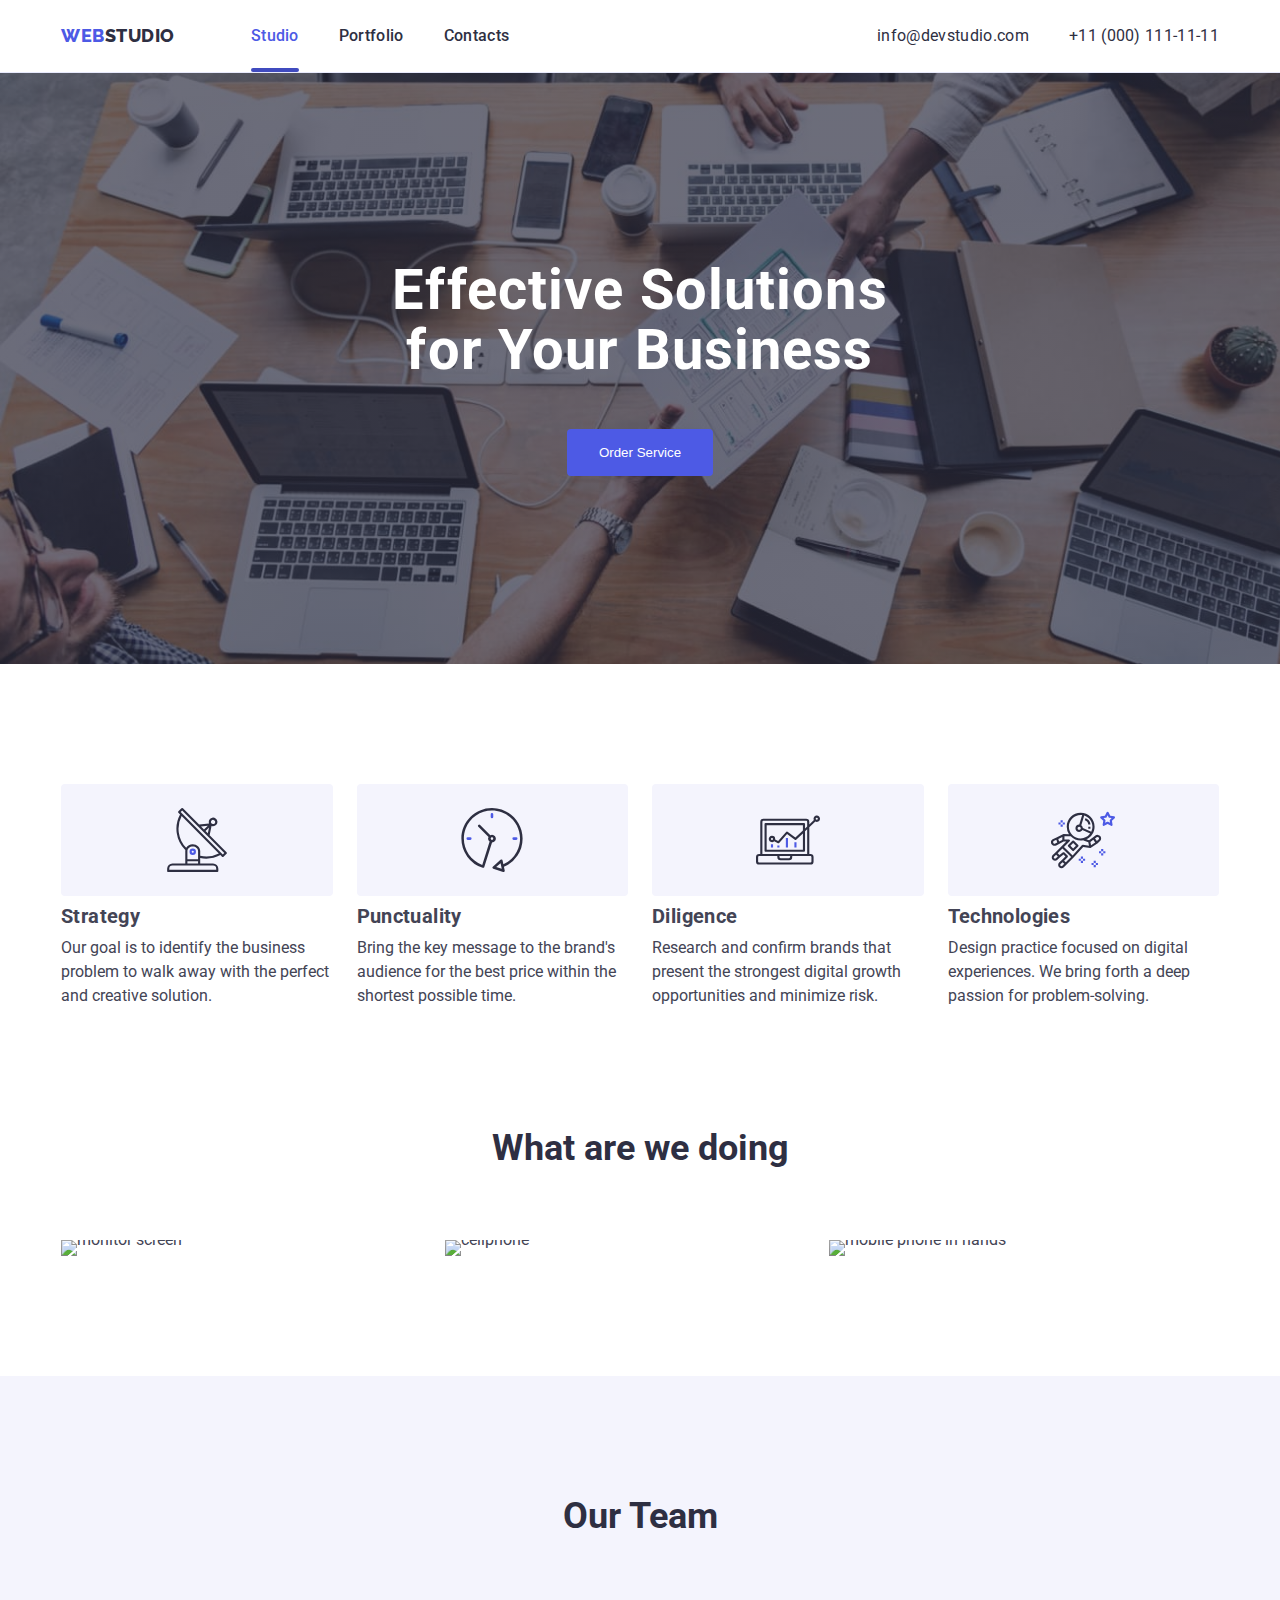
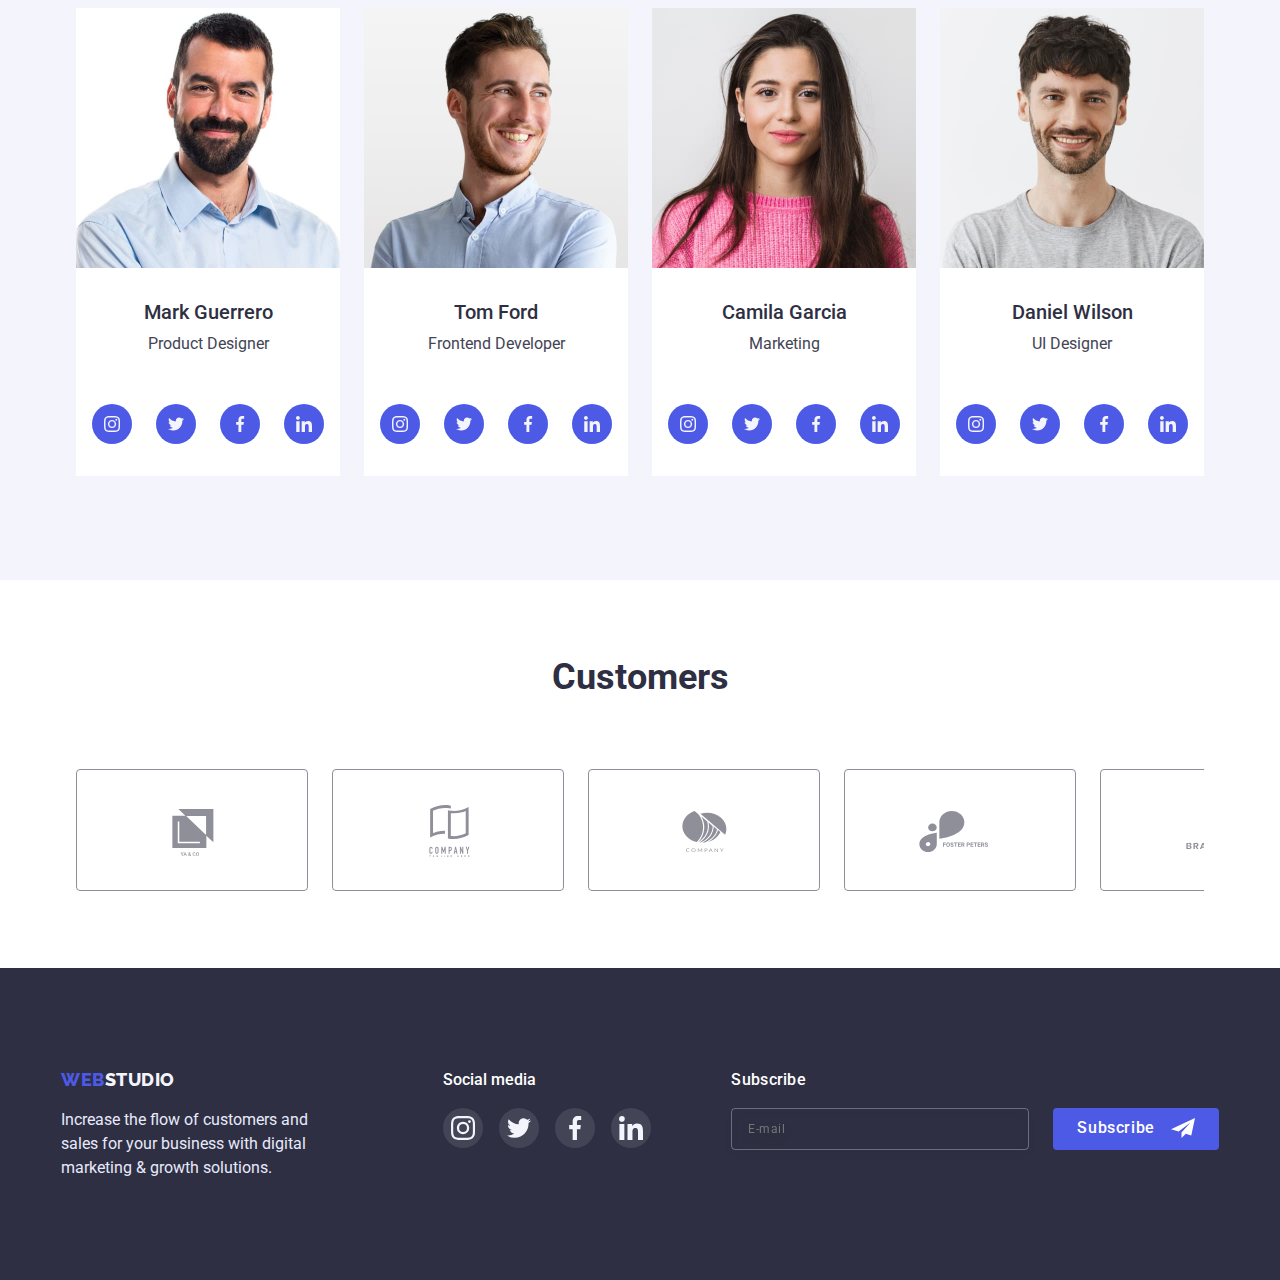
==== commit ca21dfd9: "update" ====
--- a/index.html
+++ b/index.html
@@ -47,24 +47,28 @@
             </button>
 
             <ul class="social-links">
-              <li>
-                <a class="social-link current" href="./index.html">Studio</a>
+              <li class="social-navi">
+                <a class="social-link current active-link" href="./index.html"
+                  >Studio</a
+                >
               </li>
-              <li>
+              <li class="social-navi">
                 <a class="social-link" href="./portfolio.html">Portfolio</a>
               </li>
-              <li><a class="social-link" href="#">Contacts</a></li>
+              <li class="social-navi">
+                <a class="social-link" href="#">Contacts</a>
+              </li>
             </ul>
           </nav>
-          <address>
+          <address class="address-nav">
             <ul class="contacts">
-              <li>
-                <a class="mail" href="mailto:info@devstudio.com"
+              <li class="social-navi">
+                <a class="mail con-nav" href="mailto:info@devstudio.com"
                   >info@devstudio.com</a
                 >
               </li>
-              <li>
-                <a class="phone" href="tel:+110001111111"
+              <li class="social-navi">
+                <a class="phone con-nav" href="tel:+110001111111"
                   >+11 (000) 111-11-11</a
                 >
               </li>
--- a/css/styles.css
+++ b/css/styles.css
@@ -175,7 +175,7 @@
     display: flex;
     list-style-type: none;
     justify-content: space-between;
-    gap: 40px;
+    /* gap: 40px; */
     margin-left: 76px;
 }
 .social-links a:hover,
@@ -185,9 +185,9 @@
 
 .contacts{
     list-style-type: none;
-    display: flex;
+    /* display: flex;
     gap: 40px;
-    align-items: center;
+    align-items: center; */
     padding-inline-start: 0;
 }
 
@@ -201,8 +201,8 @@
     line-height: 1.5;
     letter-spacing: 0.02em;
     padding-top: 24px;
-    padding-bottom: 24px;
-    display: block;
+    /* padding-bottom: 24px; */
+    /* display: block; */
     transition-property: color;
     transition-duration: 250ms;
     transition-timing-function: cubic-bezier(0.4, 0, 0.2, 1);
@@ -220,9 +220,9 @@
     font-size: 16px;
     line-height: 1.5;
     letter-spacing: 0.02em;
-    padding-top: 24px;
-    padding-bottom: 24px;
-    display: block;
+    /* padding-top: 24px; */
+    /* padding-bottom: 24px; */
+    /* display: block; */
     transition-property: color;
     transition-duration: 250ms;
     transition-timing-function: cubic-bezier(0.4, 0, 0.2, 1);
@@ -342,7 +342,6 @@
         display: flex;
         justify-content: space-between;
         align-items: center;
-
     }
 
     .menu-toggle {
@@ -350,7 +349,6 @@
         height: 40px;
         background-color: transparent;
         border: none;
-
         cursor: pointer;
     }
 
@@ -362,6 +360,122 @@
         stroke-linecap: round;
         stroke-linejoin: round;
         stroke-width: 3px;
+    }
+}
+
+@media screen and (min-width: 768px) {
+
+    .menu-toggle {
+        display: none;
+    }
+
+    .container .container {
+        display: flex;
+        align-items: center;
+
+    }
+
+    .header-nav {
+        display: flex;
+        align-items: center;
+    }
+
+    .social-links {
+        display: flex;
+        margin-left: 76px;
+    }
+
+    .social-links .social-navi:not(:last-child) {
+        margin-right: 40px;
+    }
+
+    .social-links .social-link {
+        display: block;
+        padding-top: 24px;
+        padding-bottom: 24px;
+
+        color: var(--dark-color);
+        font-weight: 500;
+        font-size: 16px;
+        line-height: 1.5;
+        letter-spacing: 0.02em;
+        transition-property: color;
+        transition-duration: 250ms;
+        transition-timing-function: cubic-bezier(0.4, 0, 0.2, 1);
+
+    }
+
+        .social-links .social-link:hover,
+        .social-links .social-link:focus {
+        color: var(--back-color);
+    }
+
+    .social-links .active-link {
+        position: relative;
+        color: var(--back-color);
+    }
+
+    .site-nav .active-link::after {
+        content: '';
+
+        position: absolute;
+        bottom: 0;
+        left: 0;
+
+        width: 100%;
+        height: 4px;
+        background-color: var(--back-color);
+        border-radius: 2px;
+
+    }
+
+    .address-nav {
+        display: flex;
+        margin-left: auto;
+    }
+    
+    .contacts {
+        display: flex;
+         
+    }
+    
+    .contacts .social-navi:not(:last-child) {
+        margin-right: 40px;
+    }
+
+    .contacts .con-nav {
+        font-size: 16px;
+        color: var(--dark-color);
+        line-height: 1.5;
+        letter-spacing: 0.02em;
+        font-style: normal;
+        transition-property: color;
+        transition-duration: 250ms;
+        transition-timing-function: cubic-bezier(0.4, 0, 0.2, 1);
+
+    }
+
+    .contacts .con-nav:hover,
+    .contacts .con-nav:focus {
+        color: var(--back-color);
+
+    }
+
+}
+
+@media screen and (min-width: 768px) and (max-width: 1200px) {
+    .contacts {
+        flex-direction: column;
+        display: flex;
+
+    }
+
+    .contacts .con-nav {
+        margin-left: auto;
+    }
+
+    .auth-nav .item:not(:last-child) {
+        margin-right: 0;
     }
 }
 
@@ -1188,7 +1302,8 @@
     display: flex;
     gap: 24px;
     list-style-type: none;
-    margin-top: 8px;
+    /* margin-top: 8px; */
+    margin-top: 48px;
 }
 
 .social-icon {
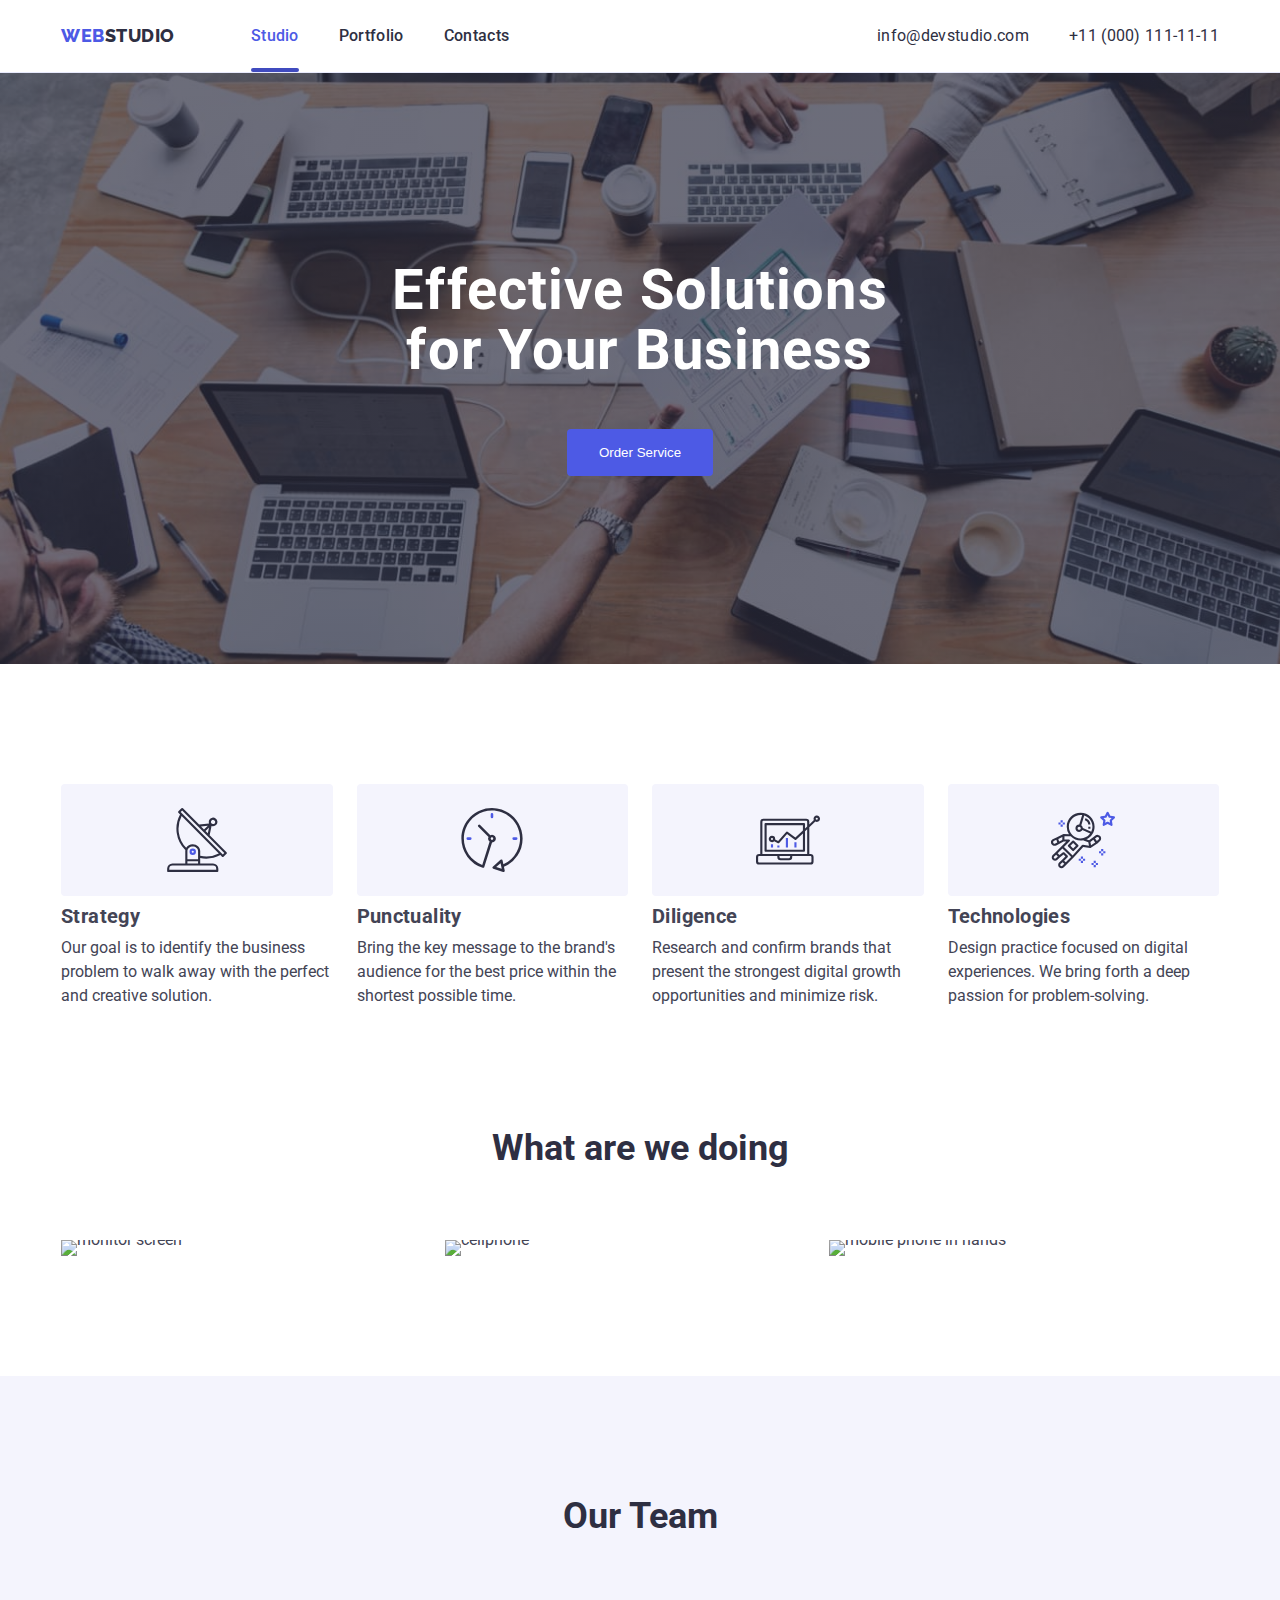
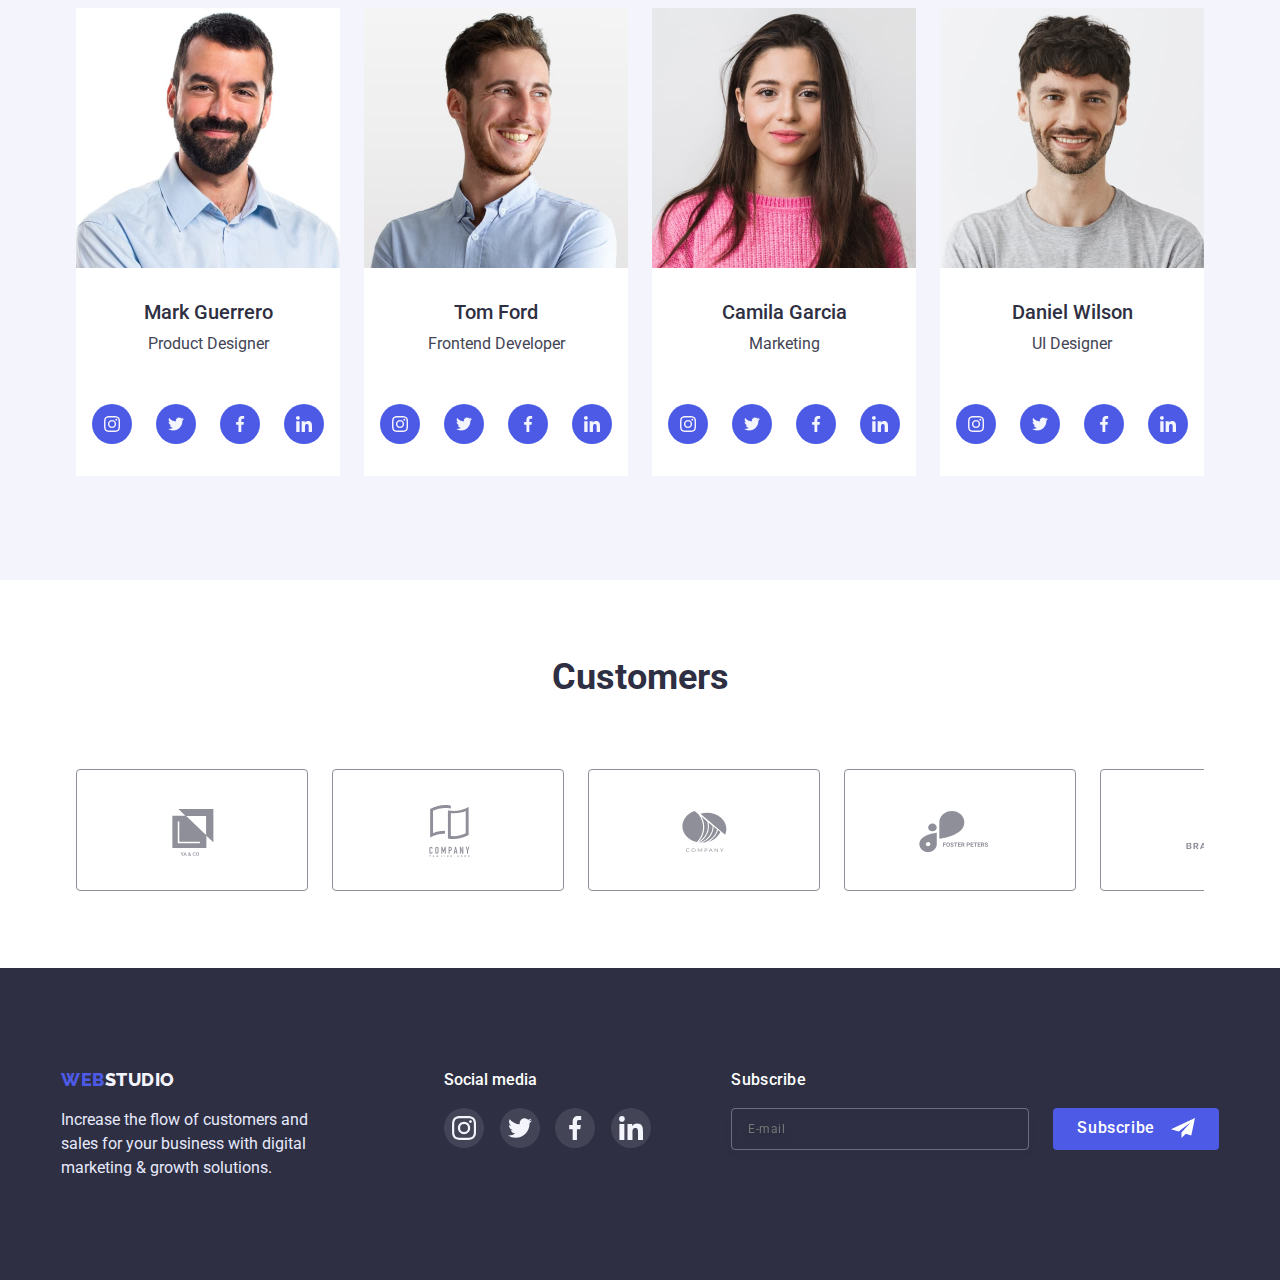
==== commit 73b347e3: "update" ====
--- a/index.html
+++ b/index.html
@@ -467,6 +467,7 @@
                 <div class="form-div-two">
                   <label class="label-sub">
                     <input
+                      class="input-sub"
                       type="email"
                       name="email"
                       autocomplete="on"
--- a/css/styles.css
+++ b/css/styles.css
@@ -268,6 +268,7 @@
 }
 .mobile-tel {
     font-size: 36px;
+    font-weight: 700;
 }
 .mobile-mail {
     font-size: 20px;
@@ -417,11 +418,9 @@
 
     .site-nav .active-link::after {
         content: '';
-
         position: absolute;
         bottom: 0;
         left: 0;
-
         width: 100%;
         height: 4px;
         background-color: var(--back-color);
@@ -914,21 +913,285 @@
     }
 }
 
+/* FOOTER MEDIA */
+
+@media (max-width: 1199px) {
+.footer {
+    padding-top: 96px;
+    padding-bottom: 96px;
+}
+}
+@media (min-width: 1200px) {
+    .footer {
+        padding-top: 100px;
+        padding-bottom: 100px;
+    }
+}
 
 .footer{
     background-color: var(--dark-color);
-    padding-top: 100px;
-    padding-bottom: 100px;
+    margin-left: auto;
+    margin-right: auto;
+    /* padding-top: 100px;
+    padding-bottom: 100px; */
+
+}
+
+@media (max-width: 767px) {
+    .footer .footer-logo {
+        display: block;
+        font-family: 'Raleway', sans-serif;
+        font-weight: 800;
+        font-size: 18px;
+        line-height: 1.17;
+        letter-spacing: 0.03em;
+        margin: 0;
+    }
+}
+@media (min-width: 768px) and (max-width: 1199px) {
+    .footer .footer-logo {
+        margin-left: 0;
+        margin-right: 0;
+        display: block;
+        font-family: 'Raleway', sans-serif;
+        font-weight: 800;
+        font-size: 18px;
+        line-height: 1.17;
+        letter-spacing: 0.03em;
+    }
+}
+@media (min-width: 1200px) {
+    .footer .footer-logo {
+        display: block;
+        font-family: 'Raleway', sans-serif;
+        font-weight: 800;
+        font-size: 18px;
+        line-height: 1.17;
+        letter-spacing: 0.03em;
+    }
+}
+
+@media (max-width: 767px) {
+    .footer .text-paragraph {
+        margin-top: 17.5px;
+        max-width: 268px;
+    }
+}
+
+@media (min-width: 768px) and (max-width: 1199px) {
+    .footer .text-paragraph {
+        margin-top: 17.5px;
+    }
+}
+
+@media (min-width: 1200px) {
+    .footer .text-paragraph {
+        margin-top: 16px;
+    }
+}
+
+@media (max-width: 767px) {
+    .footer-list {
+        display: block;
+        justify-content: center;
+    }
+}
+
+@media (min-width: 768px) and (max-width: 1199px) {
+    .footer-list {
+        display: flex;
+        flex-wrap: wrap;
+        row-gap: 72px;
+        column-gap: 24px;
+        flex-basis: calc((100% - 24px) / 2);
+        list-style: none;
+    }
+}
+
+@media (min-width: 1200px) {
+    .footer-list {
+        display: flex;
+        justify-content: flex-start;
+    }
+}
+
+@media (min-width: 1200px) {
+    .footer-list {
+        display: flex;
+        justify-content: flex-start;
+    }
+}
+
+.foot-li {
+    list-style: none;
+}
+
+
+@media (max-width: 767px) {
+    .footer-item {
+        display: flex;
+        flex-direction: column;
+        align-items: center;
+    }
+}
+
+@media (min-width: 768px) and (max-width: 1199px) {
+    .footer-item {
+        margin-left: 93px;
+        width: 264px;
+        display: flex;
+        flex-direction: column;
+        align-items: flex-start;
+    }
+}
+
+@media (min-width: 1200px) {
+    .footer-item {
+        width: 264px;
+    }
+}
+
+
+@media (max-width: 767px) {
+    .li-number-two {
+        display: flex;
+        flex-direction: column;
+        align-items: center;
+        margin-left: 0 auto;
+    }     
+}
+
+@media (min-width: 1200px) {
+    .li-number-two {
+        width: 208px;
+        margin-left: 120px;
+    }
+}
+
+@media (max-width: 767px) {
+    .media-title {
+        text-align: center;
+        margin-top: 72px;
+    }
+    
+}
+
+
+@media (min-width: 768px) and (max-width: 1199px) {
+    .media-title {
+        text-align: left;
+    }
+
+    .section-two .media-titel {
+        text-align: left;
+        margin-left: 0;
+    
+    }
+
+}
+
+@media (max-width: 767px) {
+    .media-list {
+        display: flex;
+        flex-direction: row;
+        gap: 16px;
+        justify-content: space-between;
+    }
+}
+
+
+@media (min-width: 768px) and (max-width: 1199px) {
+    .media-list {
+        display: flex;
+        flex-direction: row;
+        gap: 16px;
+        justify-content: space-between;
+    }
+}
+@media (min-width: 1200px) {
+    .media-list {
+        display: flex;
+        flex-direction: row;
+        justify-content: space-between;
+    }
+}
+
+@media (max-width: 767px) {
+    .form-div-one {
+        margin: 0 auto;
+        display: block;
+    }
+}
+
+@media (min-width: 768px) and (max-width: 1199px) {
+    .form-div-one {
+        margin: 0 auto;
+        position: relative;
+    }
+}
+
+@media (min-width: 1200px) {
+    .form-div-one {
+        margin-left: 80px;
+    }
+}
+
+@media screen and (max-width: 767px) {
+.form-div-two {
+    display: block;
+}
+.subscribe-title {
+    text-align: center;
+    margin-top: 72px;
+}
+/* .form-div-one {
+    margin-left: 80px;
+} */
+.form-footer input {
+    width: 100%;
+}
+.button-footer {
+    margin-left: auto;
+    margin-right: auto;
+        margin-top: 16px;
+}
+.sub
+}
+@media (min-width:768px) and (max-width:1199px) {
+    .form-div-two {
+        display: flex;
+    }
+        .form-div-one {
+            margin-left: 80px;
+        }
+        .button-footer {
+                margin-left: 24px;
+        }
+    .form-footer input {
+            width: 264px;
+    }
+}
+    
+@media screen and (min-width: 1200px) {
+    .form-div-two {
+        display: flex;
+    }
+        .button-footer {
+            margin-left: 24px;
+        }
+    .form-footer input {
+        width: 264px;
+                }
 }
 
 .footer .footer-logo{
-    margin-top: 100px;
-    font-family: 'Raleway', sans-serif;
+    /* margin-top: 100px; */
+    /* font-family: 'Raleway', sans-serif; */
     font-style: normal;
-    font-weight: 800;
+    /* font-weight: 800;
     font-size: 18px;
     line-height: 1.17;
-    letter-spacing: 0.03em;
+    letter-spacing: 0.03em; */
     text-transform: uppercase;
     text-decoration: none;
 }
@@ -958,8 +1221,8 @@
     font-size: 16px;
     line-height: 1.5;
     display: block;
-    margin-top: 16px;
-    max-width: 264px;
+    /* margin-top: 16px;
+    max-width: 264px; */
 }
 .main-studio{
     background-color: var(--gen-color);
@@ -1074,10 +1337,8 @@
 
 @media screen and (max-width: 767px) {
     .main-studio {
-
         margin-bottom: 0;
         padding-top: 48px;
-
         padding-bottom: 16px;
     }
 
@@ -1177,9 +1438,9 @@
         text-transform: uppercase;
 }
  /*FORM FOOTER*/
-.form-div-one {
+/* .form-div-one {
     margin-left: 80px;
-}
+} */
 
 .subscribe-title {
     font-weight: 500;
@@ -1191,9 +1452,9 @@
 
 }
 
-.form-div-two {
+/* .form-div-two {
     display: flex;
-}
+} */
 
 .form-footer input {
     font-family: "Roboto";
@@ -1206,7 +1467,7 @@
     border-radius: 4px;
     padding: 0 16px 0 16px;
     height: 40px;
-    width: 264px;
+    /* width: 264px; */
     background-color: transparent;
     outline: 0;
     transition: border-color 250ms cubic-bezier(0.4, 0, 0.2, 1);
@@ -1231,7 +1492,7 @@
     border-radius: 4px;
     border: 0;
     cursor: pointer;
-    margin-left: 24px;
+    /* margin-left: 24px; */
     background: var(--brand-color);
     transition: background-color 250ms cubic-bezier(0.4, 0, 0.2, 1);
 }
@@ -1304,6 +1565,7 @@
     list-style-type: none;
     /* margin-top: 8px; */
     margin-top: 48px;
+    justify-content: space-between;
 }
 
 .social-icon {
@@ -1479,13 +1741,13 @@
 
 
 .footer-list{
-    display: flex;
+    /* display: flex; */
     justify-content: flex-start;
     list-style: none;
 }
-.li-number-two{
+/* .li-number-two{
     margin-left: 120px;
-}
+} */
 .media-title{
     color: var(--gen-color);
     font-family: 'Roboto';
@@ -1496,10 +1758,10 @@
     margin-bottom: 16px;
 }
 .media-list{
-    display: flex;
-    gap: 16px;
+    /* display: flex;
+    gap: 16px; */
     list-style-type: none;
-    justify-content: space-between;
+    /* justify-content: space-between; */
 }
 .media-icon{
     width: 24px;
@@ -1551,8 +1813,9 @@
     top: 50%;
     left: 50%;
     transform: translate(-50%, -50%);
-    width:408px ;
-    height:576px ;
+    max-width:408px ;
+    width: 95%;
+    /* height:576px ; */
     background-color:var(--middle-color);
     padding: 72px 24px 24px 24px;
 }
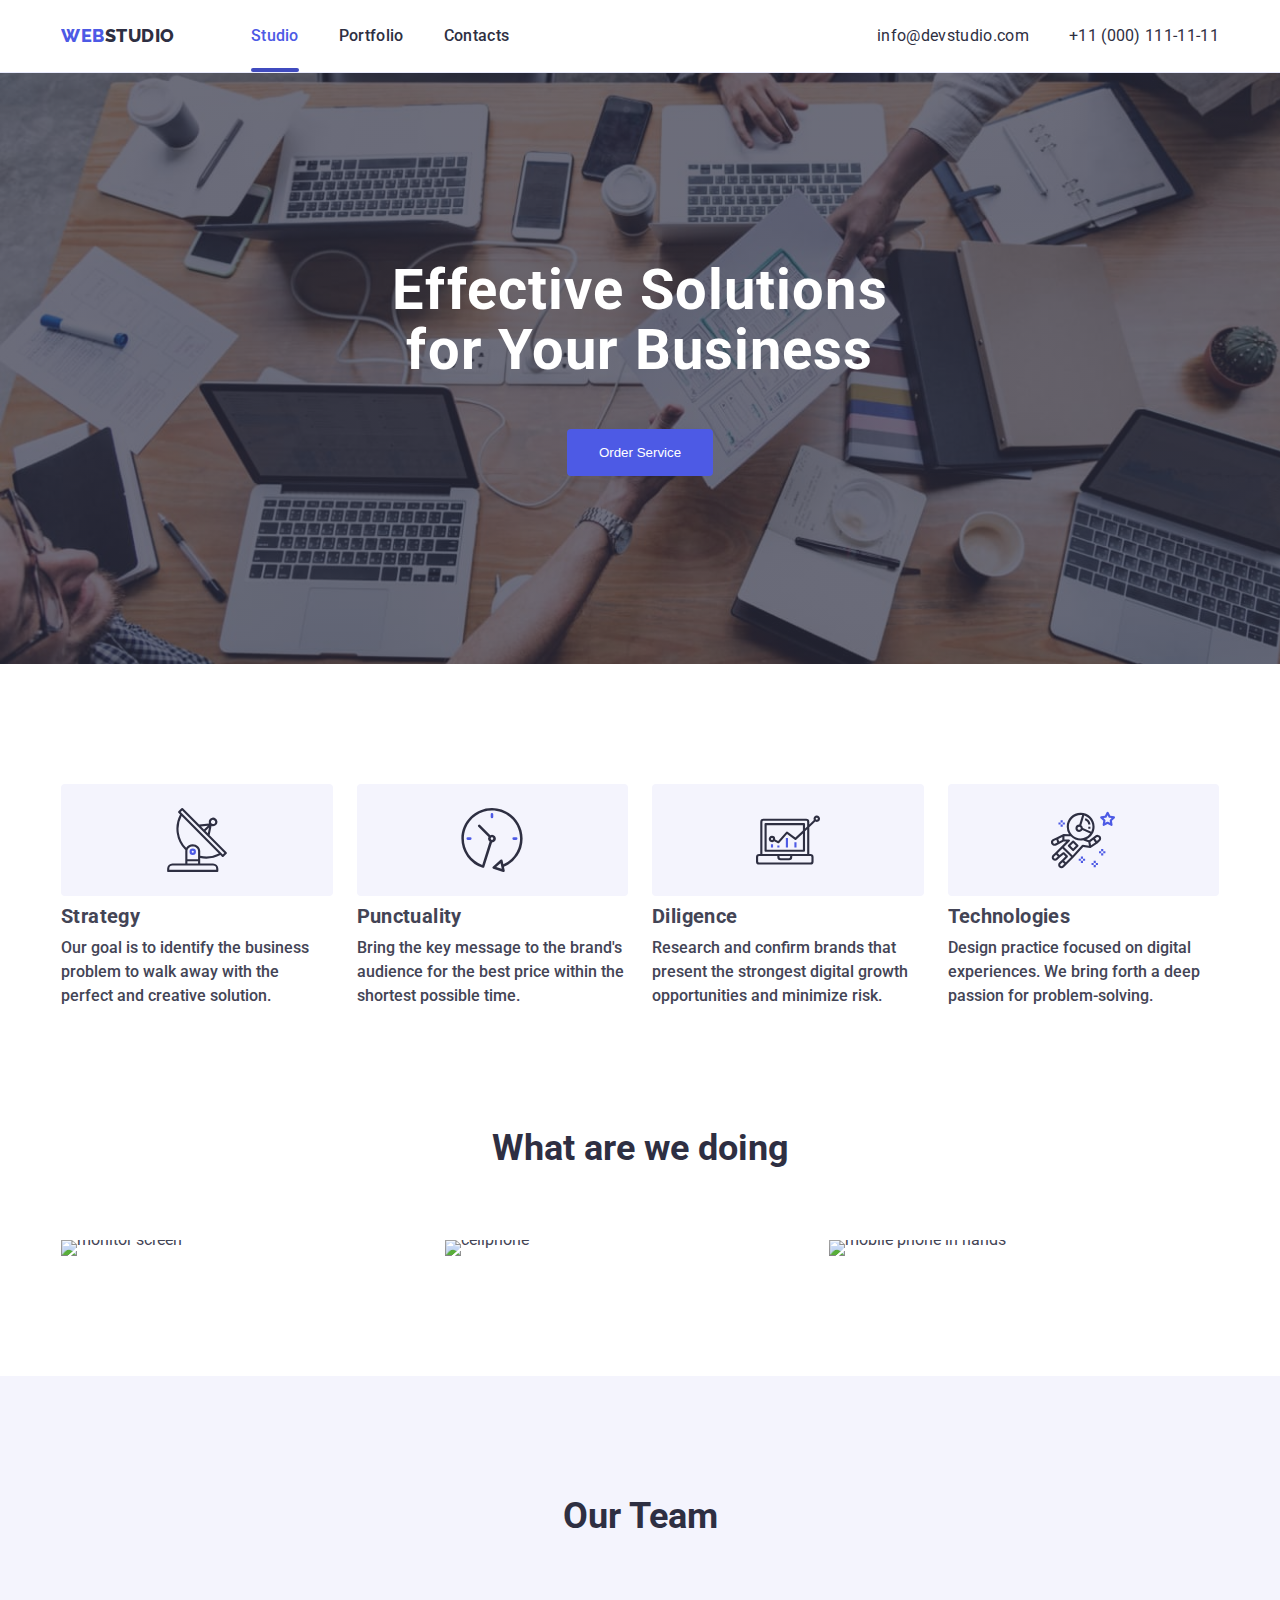
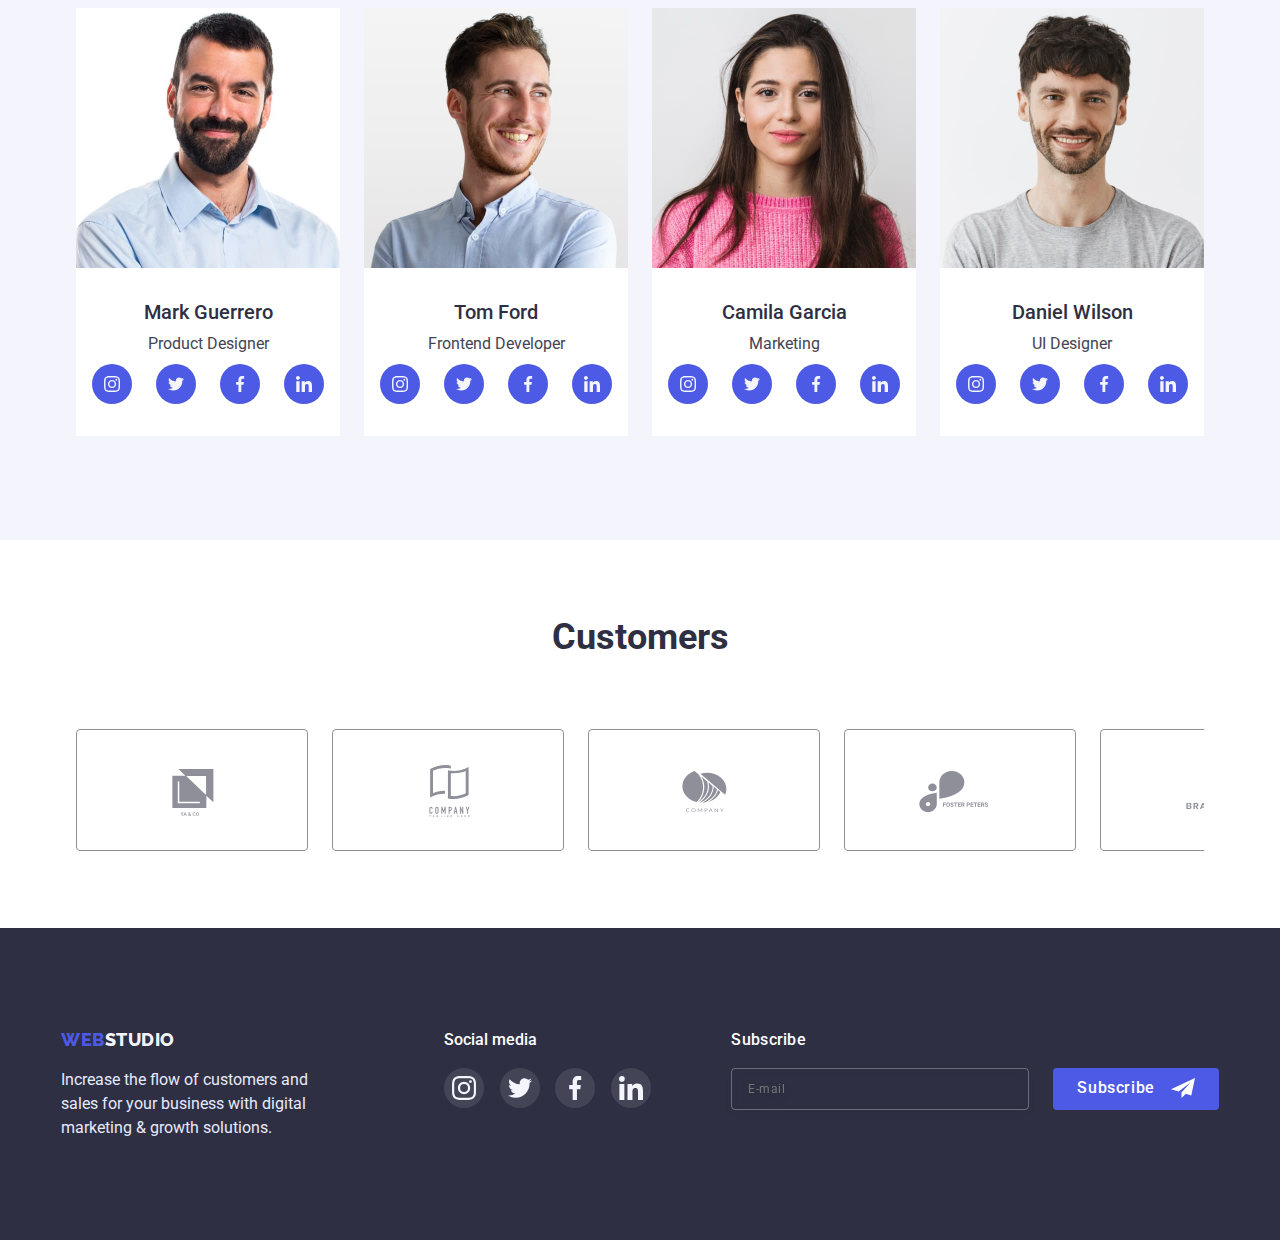
==== commit b15debfe: "update" ====
--- a/index.html
+++ b/index.html
@@ -413,7 +413,7 @@
     </main>
     <!--Logo-->
     <footer class="footer">
-      <div class="container">
+      <div class="container foot-cont">
         <ul class="footer-list">
           <li class="footer-item">
             <a class="footer-logo" href="./index.html"
@@ -559,7 +559,7 @@
       <div class="mobile-nav">
         <ul class="mobile-menu list">
           <li class="social-link">
-            <a href="./index.html" class="link">Studio</a>
+            <a href="./index.html" class="link current">Studio</a>
           </li>
           <li class="social-link">
             <a href="./portfolio.html" class="link">Portfolio</a>
--- a/css/styles.css
+++ b/css/styles.css
@@ -48,11 +48,11 @@
 }
 }
 
-@media screen and (max-width: 767px) {
+/* @media screen and (max-width: 767px) {
 .header {
     padding: 24px 16px;
 }
-}
+} */
 .container-p{
 max-width: 1158px;
 margin: auto;
@@ -70,6 +70,10 @@
 @media screen and (min-width: 768px) {
     .container {
         width: 768px;
+        padding: 0;  
+    }
+    .foot-cont {
+        width: 552px;
     }
 }
 @media screen and (min-width: 1200px) {
@@ -142,6 +146,9 @@
     color: var(--brand-color);
     text-decoration: none;
 }
+.mobile-menu .link.current {
+    color: var(--back-color);
+}
 .social-links {
     color: var(--dark-color);
     font-family: inherit;
@@ -151,10 +158,11 @@
     line-height: 1.5;
 
 }
-.current{
+
+.current {
 position: relative;
 }
-.current::after {
+/* .current::after {
     position: absolute;
     left: 0;
     bottom: 0;
@@ -166,7 +174,25 @@
     bottom: 0;
     border-radius: 2px;
     transition: opacity 250ms var(--animation-timing-function);
-}
+} */
+
+@media screen and (min-width: 768px) {
+.current::after {
+        position: absolute;
+        left: 0;
+        bottom: 0;
+        content: "";
+        display: block;
+        width: 100%;
+        height: 4px;
+        background-color: var(--back-color);
+        bottom: 0;
+        border-radius: 2px;
+        transition: opacity 250ms var(--animation-timing-function);
+    }
+}
+    
+
 
 .item{
     flex-basis: calc((100% - 3 * 40px) / 3);
@@ -200,7 +226,7 @@
     font-size: 16px;
     line-height: 1.5;
     letter-spacing: 0.02em;
-    padding-top: 24px;
+    /* padding-top: 24px; */
     /* padding-bottom: 24px; */
     /* display: block; */
     transition-property: color;
@@ -427,6 +453,7 @@
         border-radius: 2px;
 
     }
+
 
     .address-nav {
         display: flex;
@@ -772,12 +799,13 @@
     }
 .text{
     color: var(--text-color);
-    font-weight: 400;
+    font-weight: 500;
     font-family: 'Roboto';
     font-style: normal;
     font-size: 16px;
     line-height: 1.5;
     height: 72px;    
+    
 }
 
 
@@ -819,7 +847,7 @@
 }
 .name-team{
     list-style: none;
-    margin-top: 72px;
+   
     padding-inline-start: 0;
     display: flex;
     gap: 24px;
@@ -1037,7 +1065,7 @@
 
 @media (min-width: 768px) and (max-width: 1199px) {
     .footer-item {
-        margin-left: 93px;
+        /* margin-left: 93px; */
         width: 264px;
         display: flex;
         flex-direction: column;
@@ -1161,9 +1189,9 @@
     .form-div-two {
         display: flex;
     }
-        .form-div-one {
+        /* .form-div-one {
             margin-left: 80px;
-        }
+        } */
         .button-footer {
                 margin-left: 24px;
         }
@@ -1474,7 +1502,7 @@
 }
 
 .label-sub input:focus {
-    border-color: var(--gen-color);
+    border-color: var(--back-color);
 }
 .form-footer::placeholder {
     font-family: "Roboto";
@@ -1542,7 +1570,7 @@
         font-size: 16px;
         line-height: 1.5;
         letter-spacing: 0.02em;
-        padding-top: 24px;
+        /* padding-top: 24px; */
         padding-bottom: 24px;
         display: block;
 }
@@ -1564,7 +1592,7 @@
     gap: 24px;
     list-style-type: none;
     /* margin-top: 8px; */
-    margin-top: 48px;
+    margin-top: 8px;
     justify-content: space-between;
 }
 
@@ -2091,6 +2119,12 @@
         margin: 0 auto 48px auto;
         width: 496px;
 
-
+    }
+}
+
+
+@media (min-width: 768px) and (max-width:1199px) {
+    .text {
+    letter-spacing: 0.02em;
     }
 }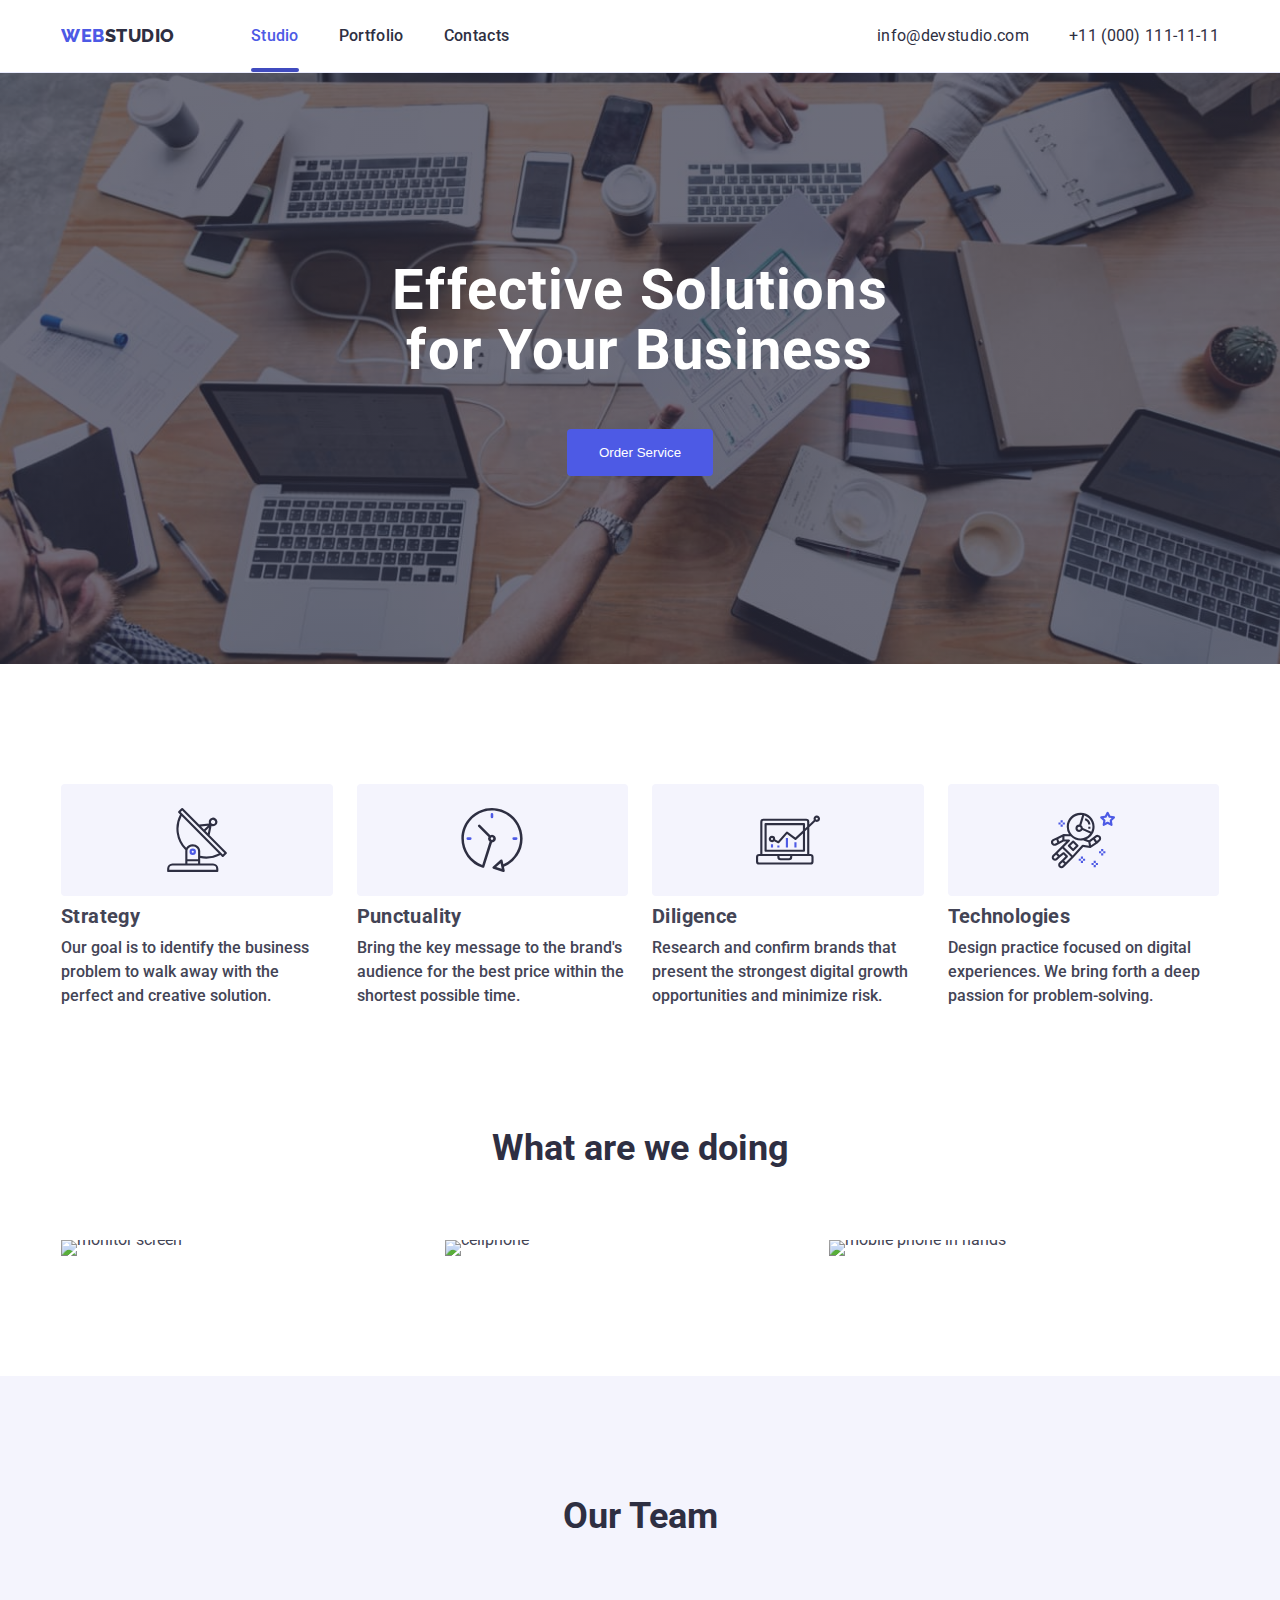
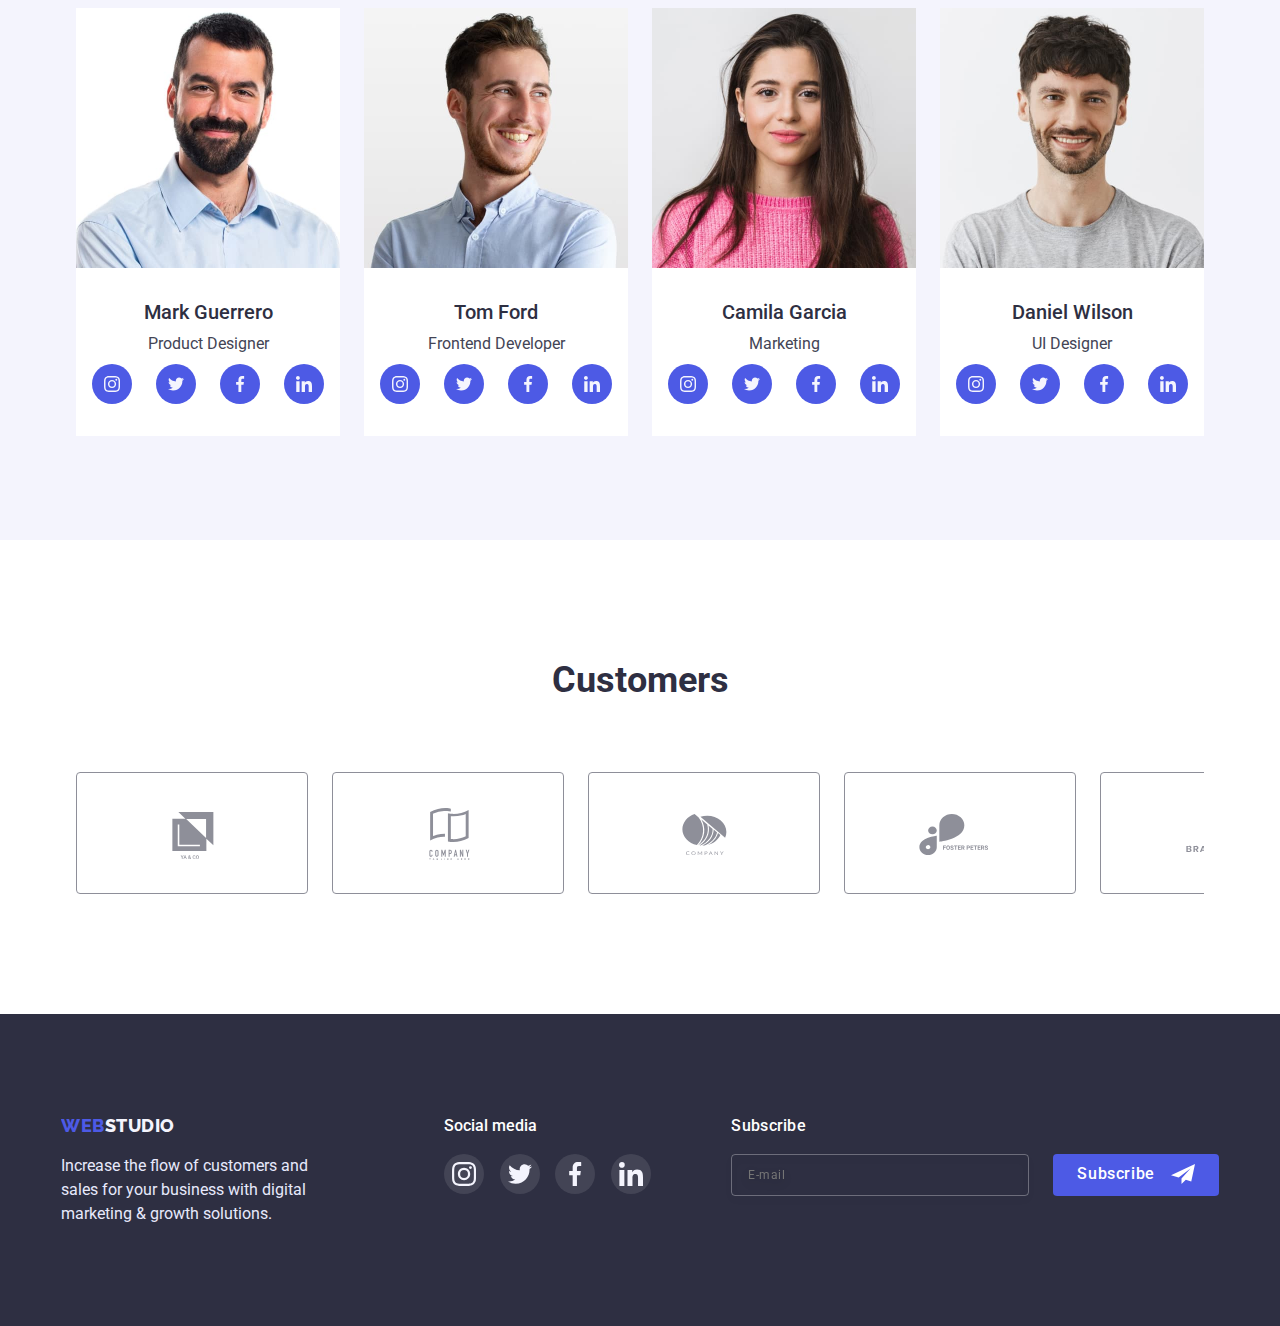
==== commit 69aa2aa6: "update" ====
--- a/index.html
+++ b/index.html
@@ -24,7 +24,7 @@
   <!--head-->
   <body>
     <header class="header">
-      <div class="container">
+      <div class="container con-div">
         <div class="header-container">
           <!--Logo-->
           <nav class="header-nav">
@@ -62,7 +62,7 @@
           </nav>
           <address class="address-nav">
             <ul class="contacts">
-              <li class="social-navi">
+              <li class="social-navi navi-mail">
                 <a class="mail con-nav" href="mailto:info@devstudio.com"
                   >info@devstudio.com</a
                 >
--- a/css/styles.css
+++ b/css/styles.css
@@ -226,6 +226,7 @@
     font-size: 16px;
     line-height: 1.5;
     letter-spacing: 0.02em;
+    margin-bottom: 48px;
     /* padding-top: 24px; */
     /* padding-bottom: 24px; */
     /* display: block; */
@@ -246,6 +247,7 @@
     font-size: 16px;
     line-height: 1.5;
     letter-spacing: 0.02em;
+    margin-bottom: 40px;
     /* padding-top: 24px; */
     /* padding-bottom: 24px; */
     /* display: block; */
@@ -280,6 +282,7 @@
 } */
 .mobile-menu-icons {
     gap: 56px;
+    margin-top: 48px;
 }
 .mobile-nav {
     width: 100%;
@@ -358,7 +361,10 @@
     .header {
         padding: 24px 16px;
     }
-
+    .header {
+        padding-right: 0px;
+        padding-left: 0px;
+    }
     .social-links,
     .contacts {
         display: none;
@@ -509,7 +515,7 @@
     /* height: 600px;
     max-width: 1440px; */
     width: 100%;
-    max-width: 428px;
+    max-width: 1440px;
         max-height: 432px;
         padding: 112px 0;
     margin-left: auto;
@@ -543,11 +549,12 @@
         background-position: center;
         /* background-repeat: no-repeat;
             background-size: cover; */
-        max-width: 768px;
+        max-width: 1440px;
         max-height: 436px;
         padding-top: 112px;
         padding-bottom: 108px;
     }
+   
 }
 
 @media (min-width: 768px) and (max-width: 1199px) and (min-device-pixel-ratio: 2),
@@ -641,7 +648,6 @@
     .section-paragraph .container {
         padding-right: 15px;
         padding-left: 15px;
-
     }
 
     .title {
@@ -2097,12 +2103,12 @@
 }
 
 
-@media screen and (max-width: 767px) {
+/* @media screen and (max-width: 767px) {
     .name {
         width: calc(100% - 112px);
         max-width: 318px;
     }
-}
+} */
 
 @media screen and (min-width: 768px) {
     .name{
@@ -2123,8 +2129,34 @@
 }
 
 
-@media (min-width: 768px) and (max-width:1199px) {
+@media (min-width: 768px) and (max-width: 1199px) {
     .text {
     letter-spacing: 0.02em;
     }
-}+    .header-container {
+        height: 72px;
+    }
+    
+}
+@media screen and (min-width: 767px) and (max-width: 1199px){
+    .navi-mail {
+            margin-bottom: 12px;
+        }
+}
+@media  screen and (max-width: 1199px) {
+    .section-paragraph {
+    padding-top: 96px;
+    padding-bottom: 96px;
+    }
+    .customers {
+        padding-top: 96px;
+        padding-bottom: 96px;
+    }
+}
+@media screen and (min-width: 1200px) {
+    .customers {
+        padding-top: 120px;
+        padding-bottom: 120px;
+    }
+}
+
